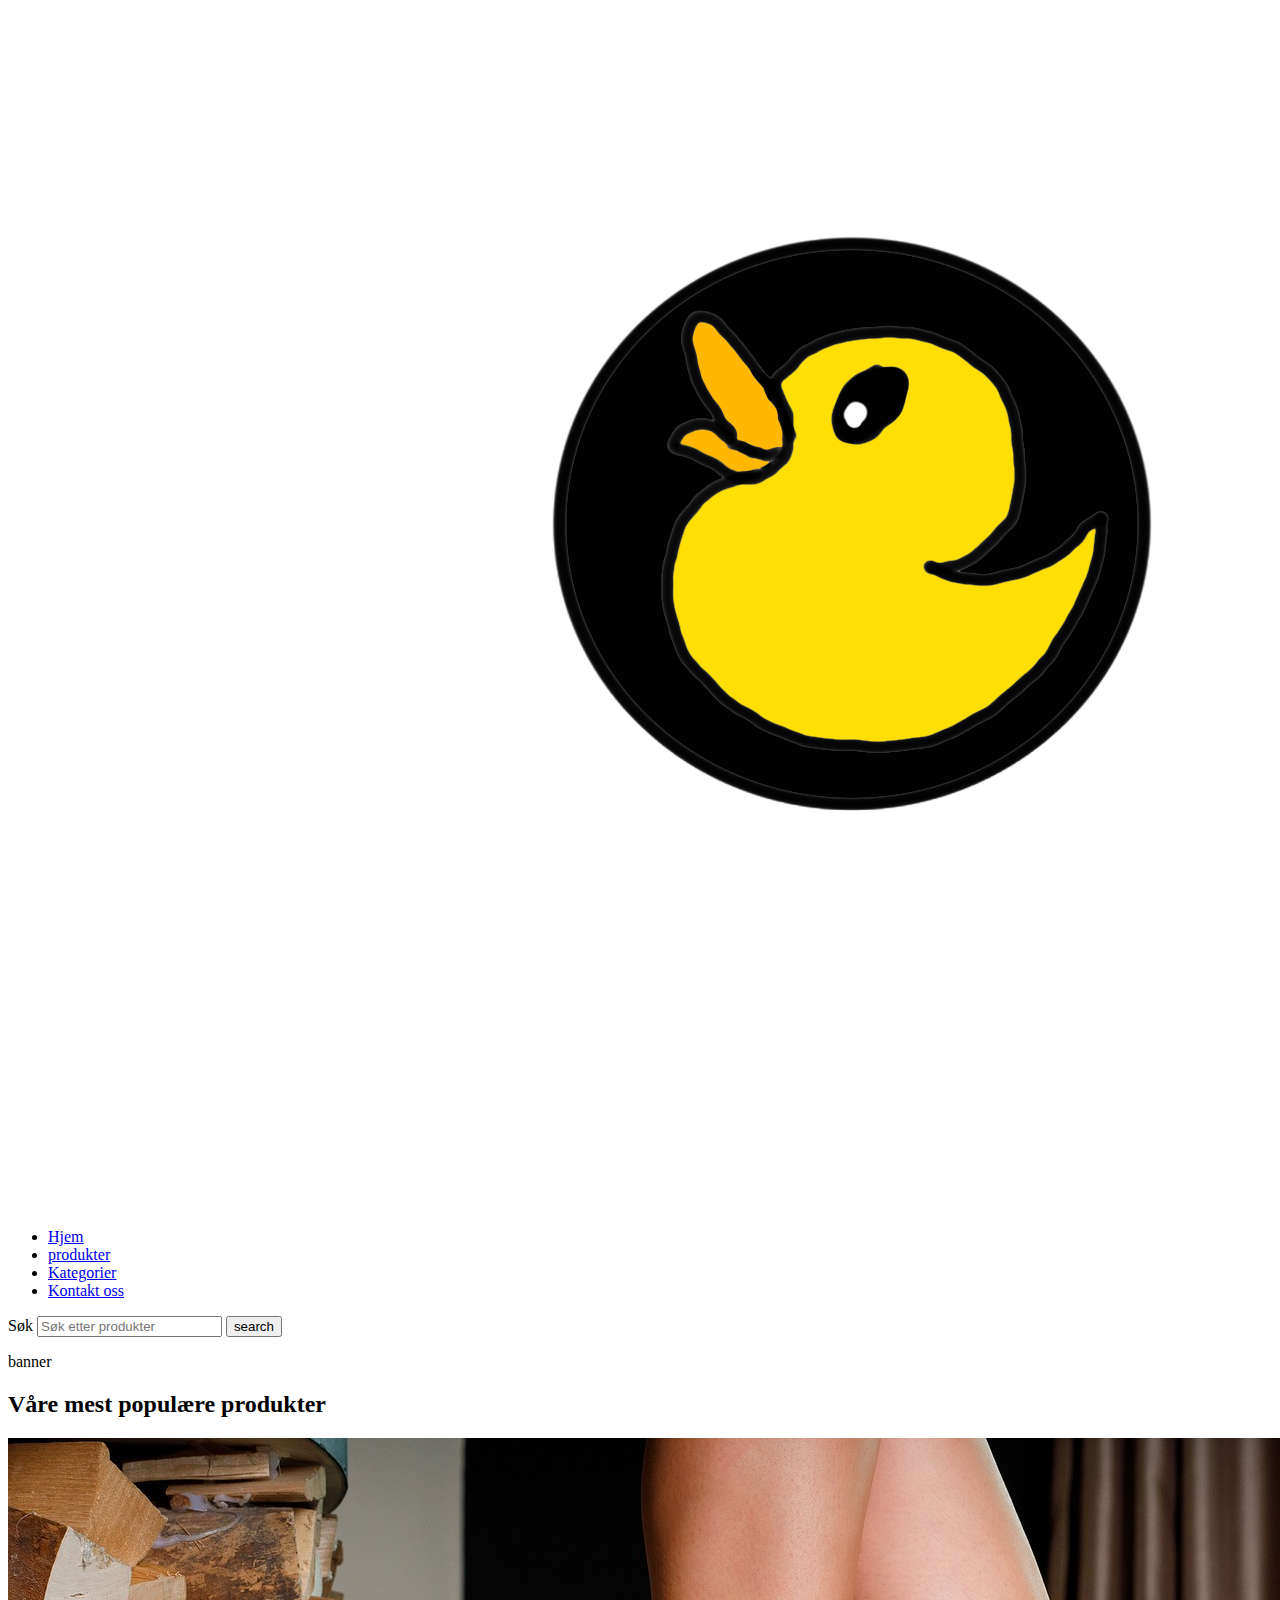
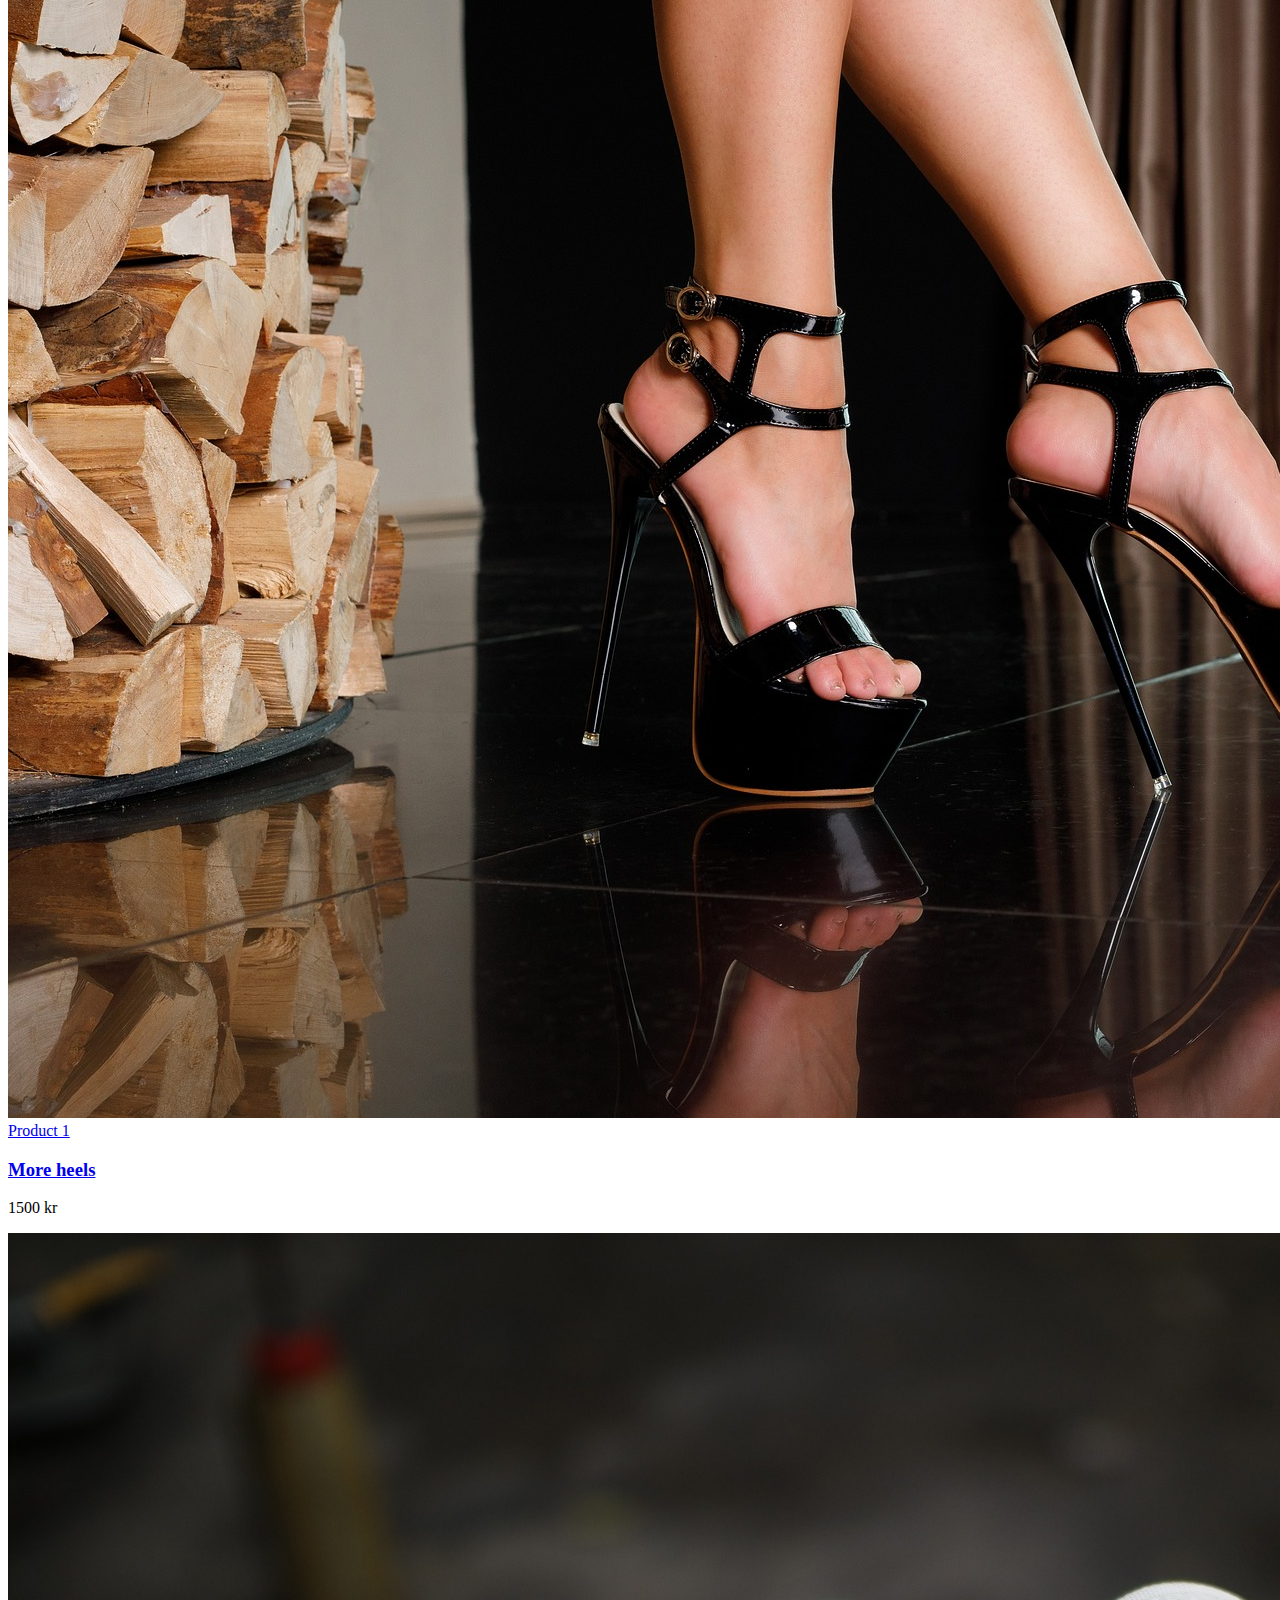
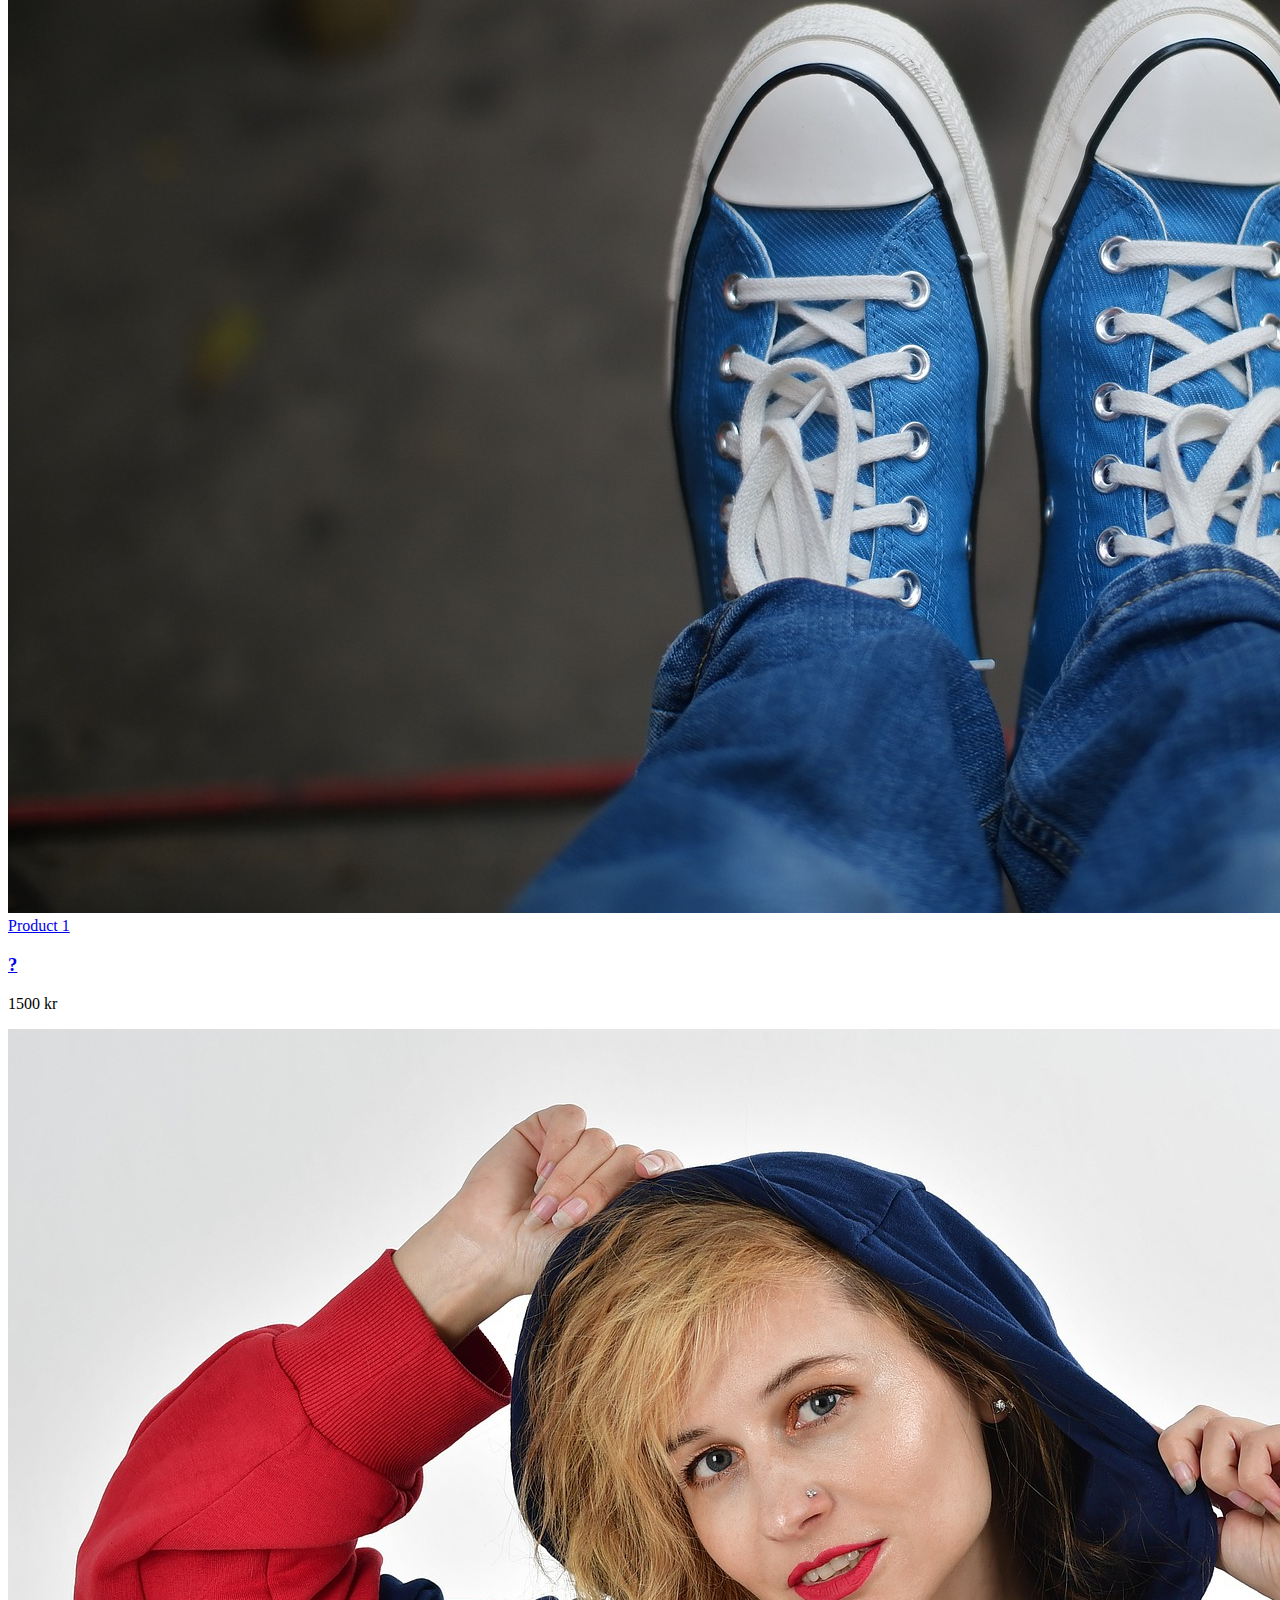
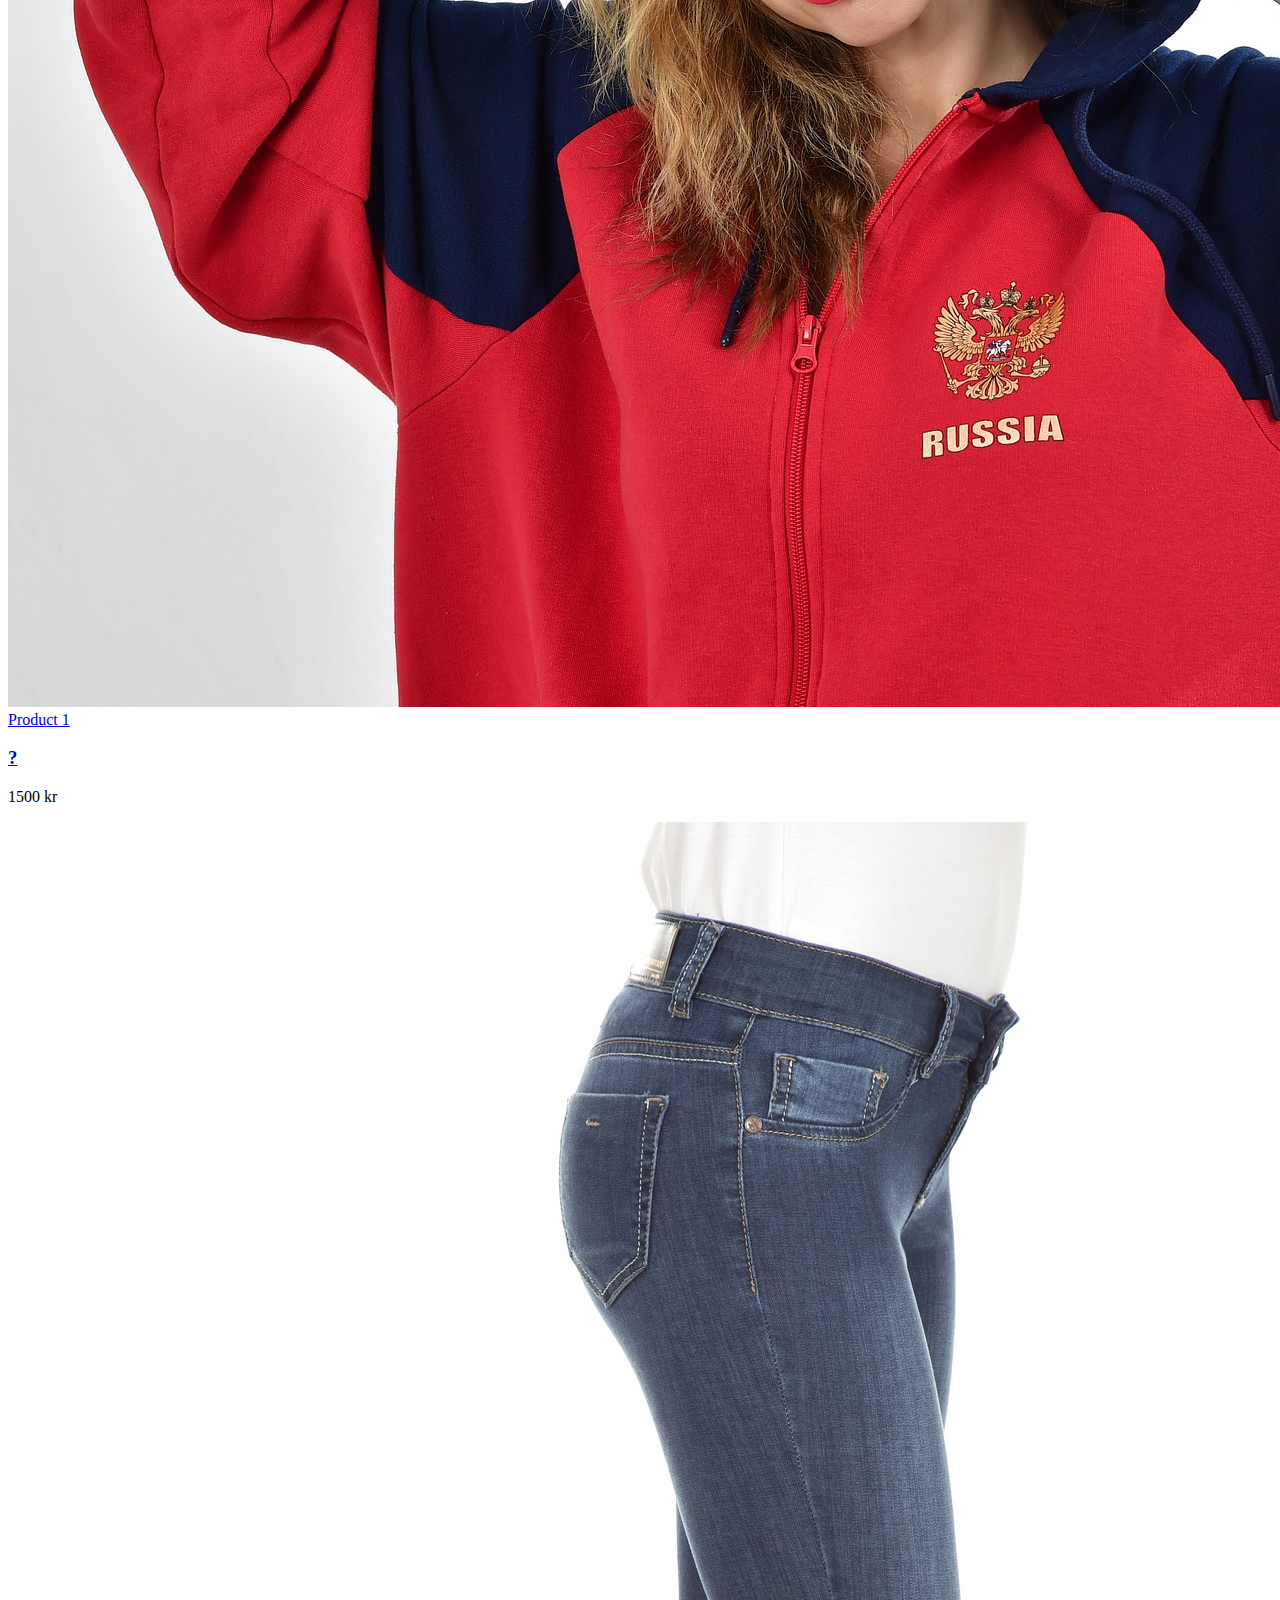
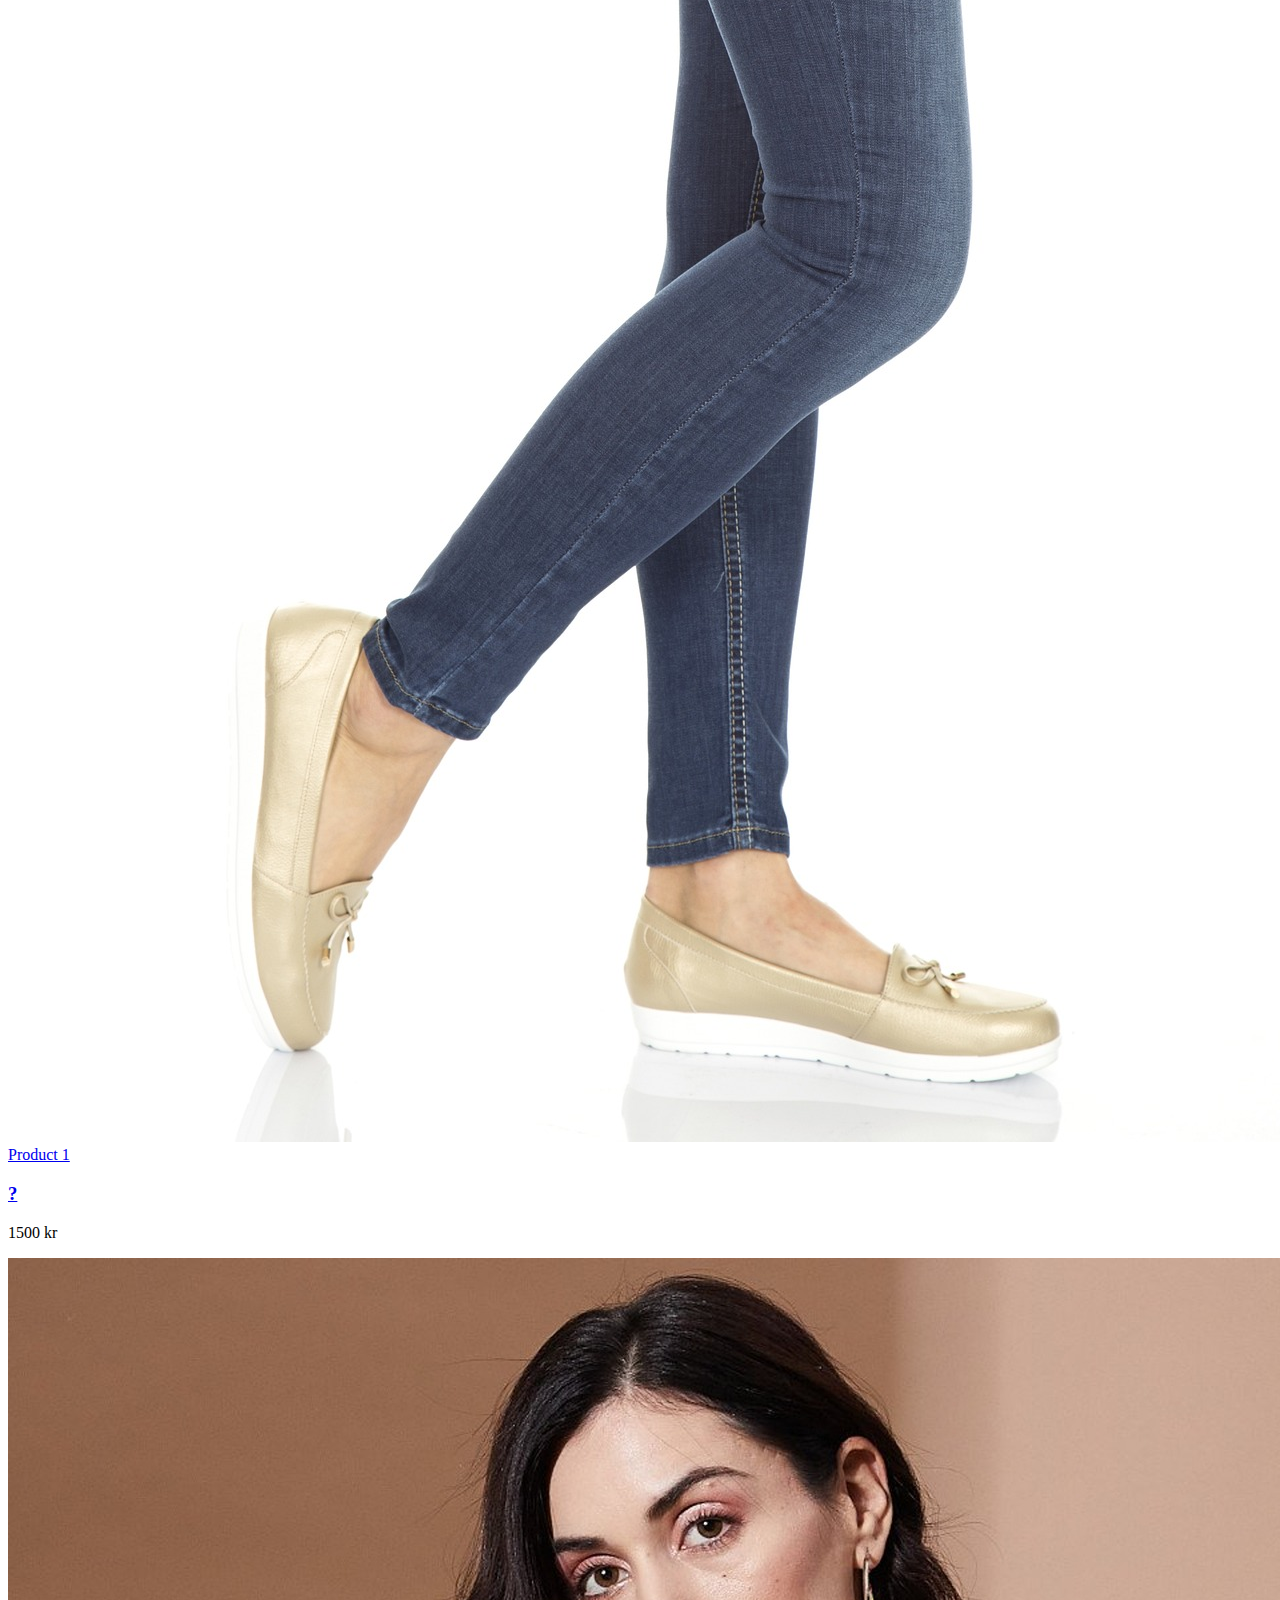
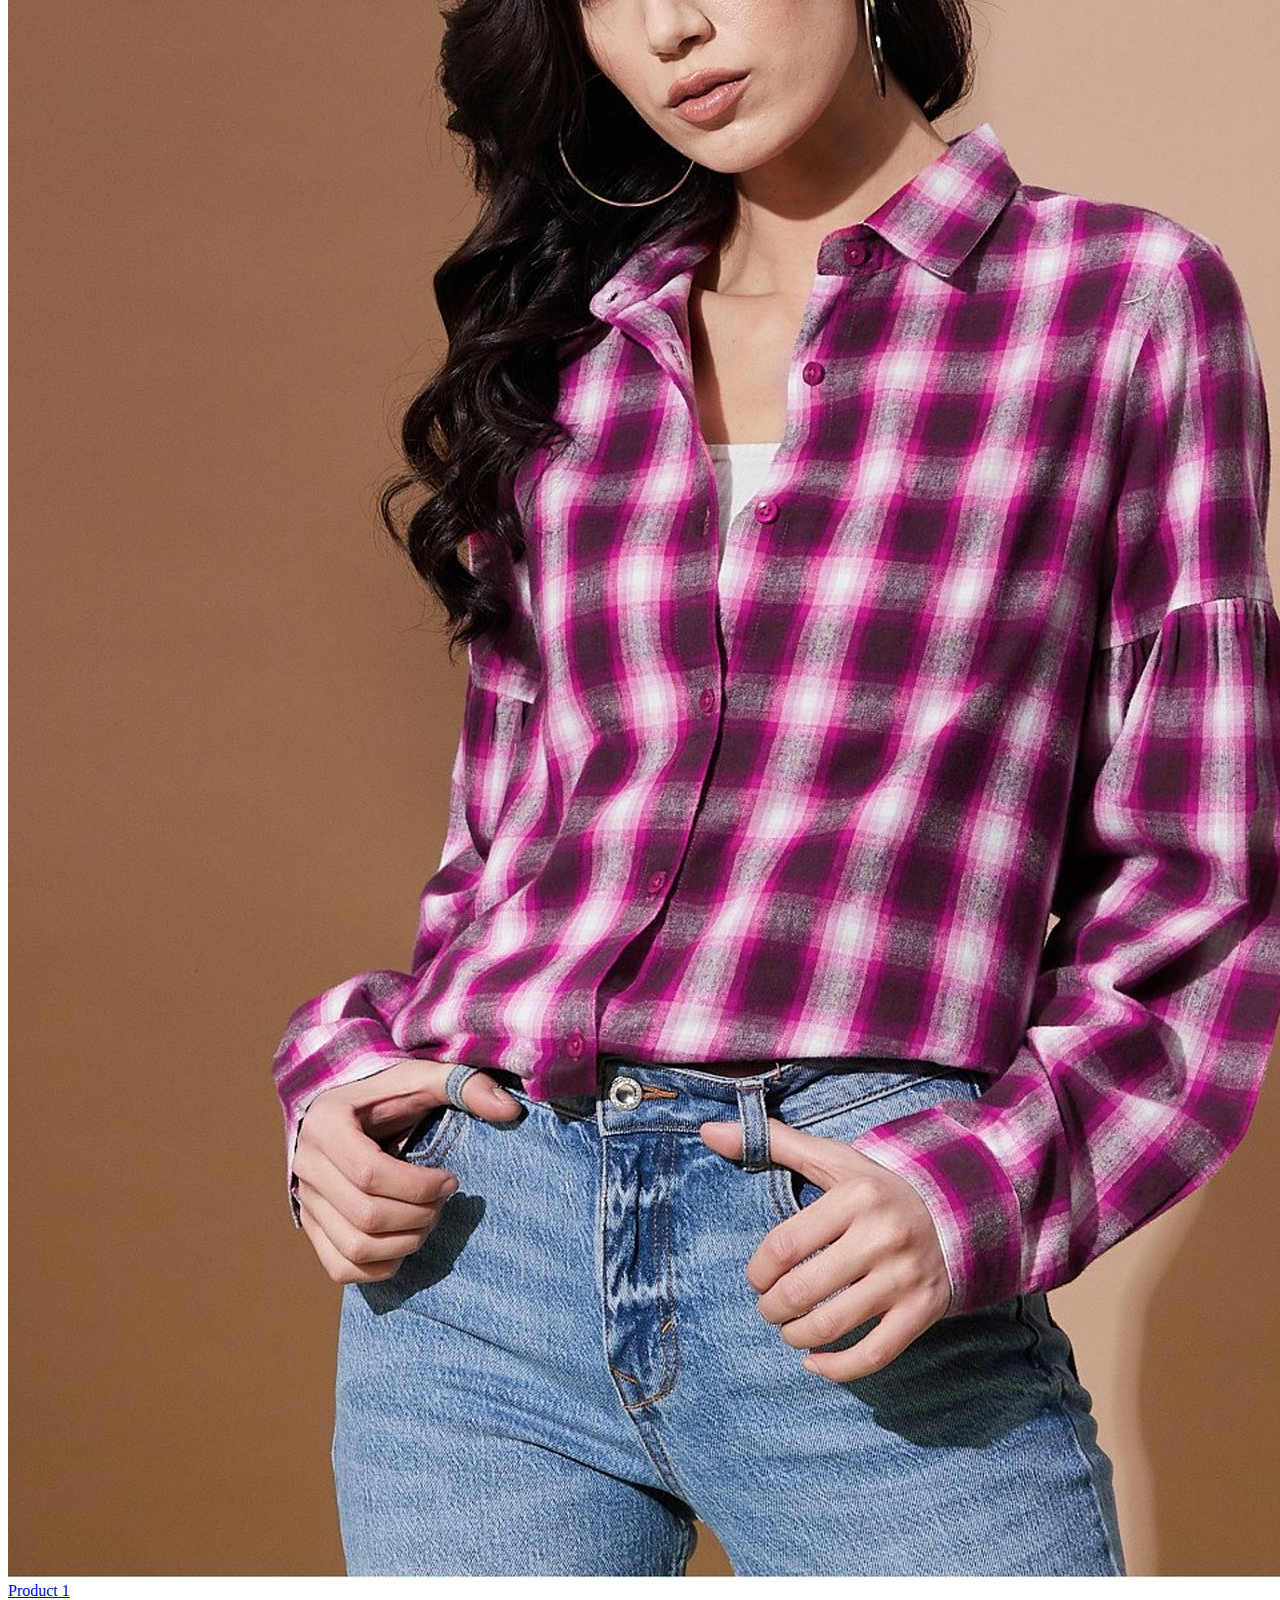
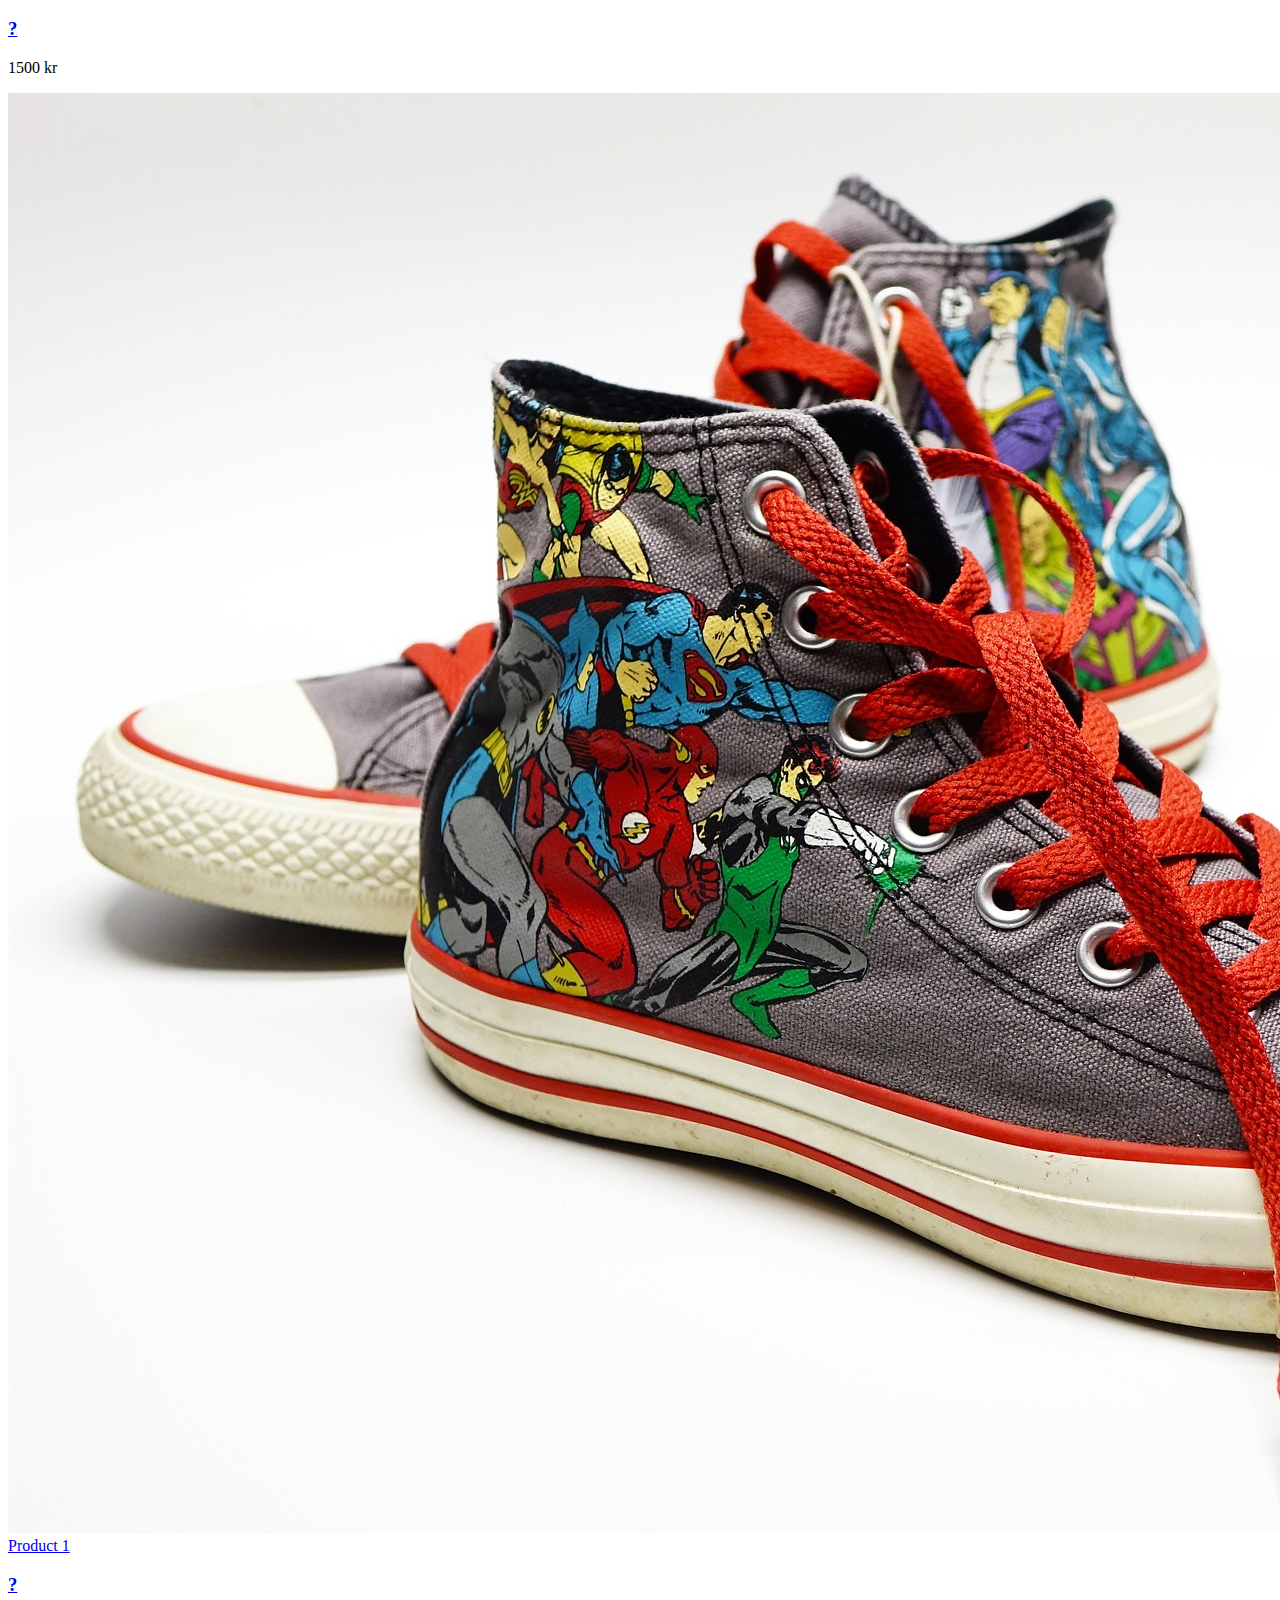
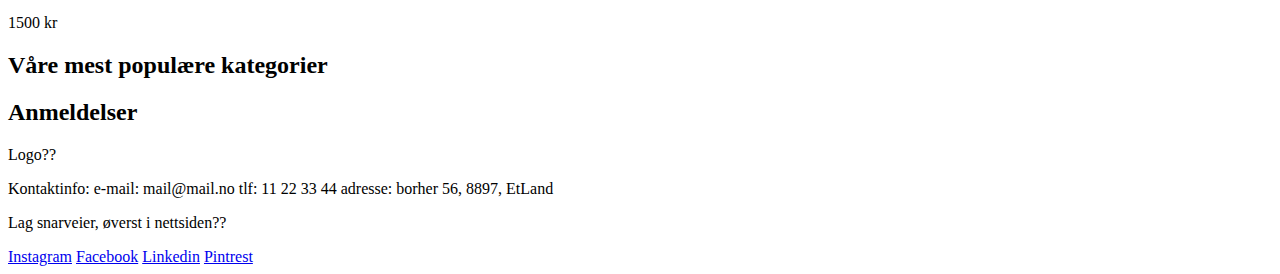
==== Eksamen/html/index.html @ 3897dab9 "woosp" ====
<!DOCTYPE html>
<html lang="nb">
<head>
    <meta charset="UTF-8">
    <meta name="viewport" content="width=device-width, initial-scale=1.0">
    <link href="font/fontawesome-free-6.6.0-web/css/fontawesome.css" rel="stylesheet" />
    <link href="font/fontawesome-free-6.6.0-web/css/brands.css" rel="stylesheet" />
    <link href="font/fontawesome-free-6.6.0-web/css/solid.css" rel="stylesheet" />
    <link rel="stylesheet" href="../css/main.css">
    <title>Hjemmeside</title>
</head>
<body>
    <header>
        <img src="../img/logo.png" alt="Logo for nettsted">
        <nav>
            <ul>
                <li>
                    <a href="index.html">Hjem</a>
                </li>
                <li>
                    <a href="#">produkter</a>
                </li>
                <li>
                    <a href="#">Kategorier</a>
                </li>
                <li>
                    <a href="#">Kontakt oss</a>
                </li>
            </ul>
 

            <form> 
                <label for="search">Søk</label>
                <input type="search" placeholder="Søk etter produkter">
                <input type="submit" value="search">
            </form>

        </nav>
    </header>
    <main>
        <section>
            <p>banner</p>


        </section>


        <section>
            <h2>Våre mest populære produkter</h2>
            <article id="Products1">
                    <img src="../img/Highheels.jpg" alt="Høyhelte sko">
                </picture>
                <a href="#">Product 1</a>
                <a href="#"><h3>More heels</h3></a>
                <p>1500 kr</p>
            </article id="Products1">

            <article id="Products1">
                <img src="../img/BlueShoes.jpg" alt="Høyhelte sko">
                </picture>
                <a href="#">Product 1</a>
                <a href="#"><h3>?</h3></a>
                <p>1500 kr</p>
            </article id="Products1">

            <article id="Products1">
                <img src="../img/Hoodie.jpg" alt="Høyhelte sko">
                </picture>
                <a href="#">Product 1</a>
                <a href="#"><h3>?</h3></a>
                <p>1500 kr</p>
            </article id="Products1">

            <article id="Products1">
                <img src="../img/Jeans.jpg" alt="Høyhelte sko">
                </picture>
                <a href="#">Product 1</a>
                <a href="#"><h3>?</h3></a>
                <p>1500 kr</p>
            </article id="Products1">

            <article id="Products1">
                <img src="../img/Shirt.jpg" alt="Høyhelte sko">
                </picture>
                <a href="#">Product 1</a>
                <a href="#"><h3>?</h3></a>
                <p>1500 kr</p>
            </article id="Products1">

            <article id="Products1">
                <img src="../img/SuperShoes.jpg" alt="Høyhelte sko">
                </picture>
                <a href="#">Product 1</a>
                <a href="#"><h3>?</h3></a>
                <p>1500 kr</p>
            </article id="Products1">
        
          
        </section>

        <section>
            <h2>Våre mest populære kategorier</h2>
        </section>

        <section>
            <h2>Anmeldelser</h2>



        </section>


    </main>
</body>
<footer>

    <section>
        <p>Logo??</p>
    </section>

    <section>
        <p>
            Kontaktinfo:
            e-mail: mail@mail.no
            tlf: 11 22 33 44
            adresse: borher 56, 8897, EtLand
        </p>
    </section>

    <section>
        <p>Lag snarveier, øverst i nettsiden??</p>
    </section>

    <section>
        <a href="https://www.instagram.com">Instagram</a>
        <a href="https://www.facebook.com">Facebook</a>
        <a href="https://www.linkedin.com/feed/">Linkedin</a>
        <a href="https://no.pinterest.com">Pintrest</a>
    </section>
</footer>
</html>
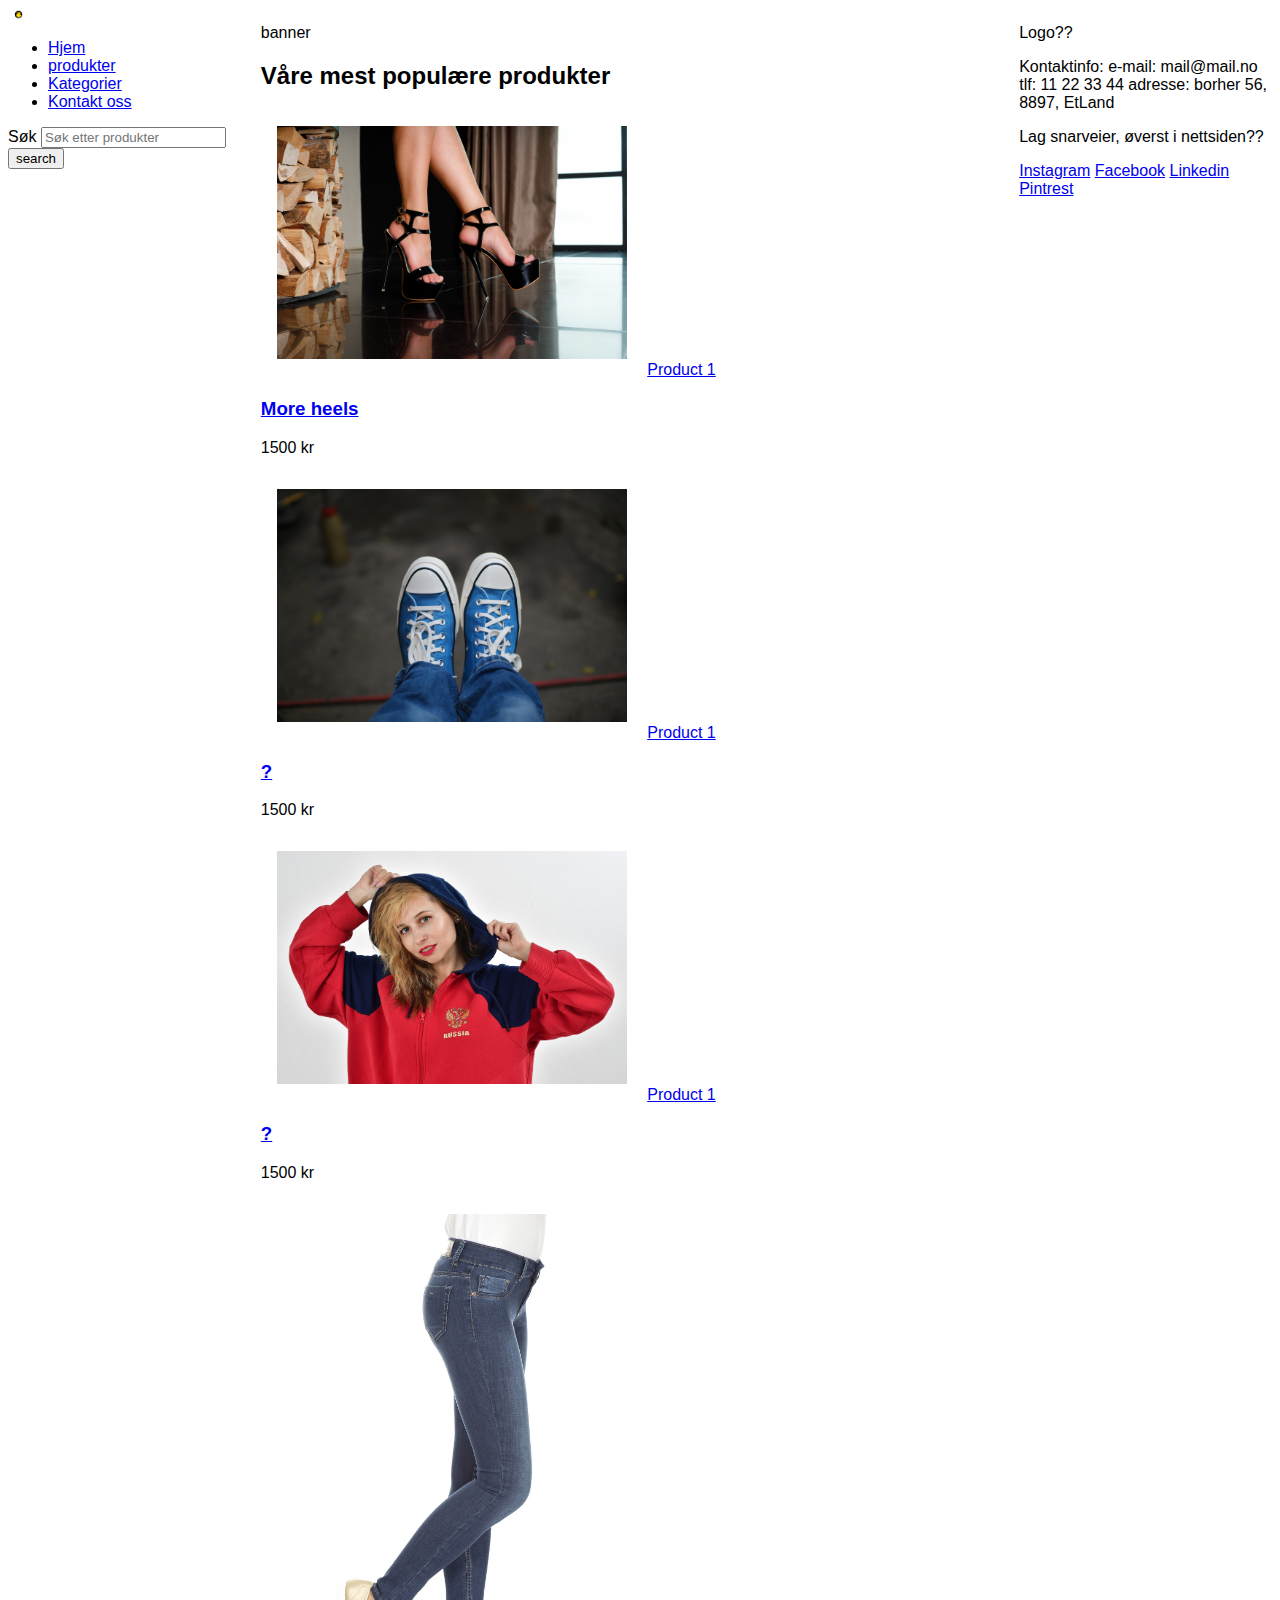
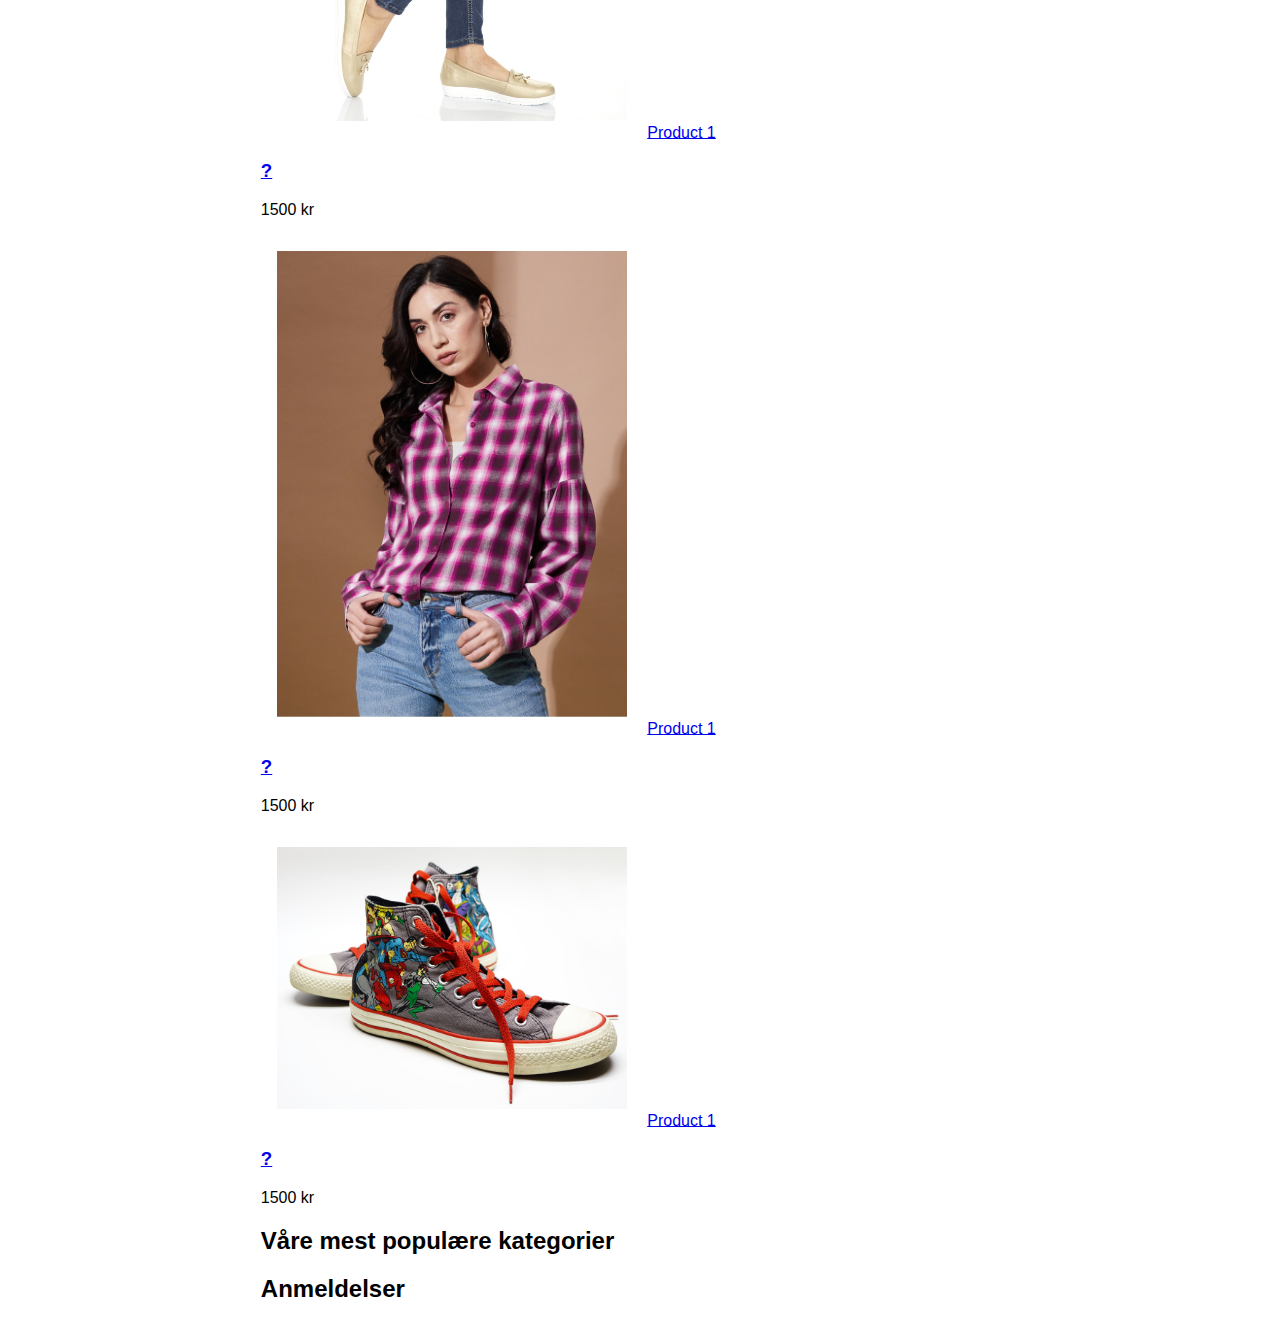
==== commit e39f5784: "yep" ====
--- a/Eksamen/html/index.html
+++ b/Eksamen/html/index.html
@@ -10,8 +10,9 @@
     <title>Hjemmeside</title>
 </head>
 <body>
+    <div id="grid">
     <header>
-        <img src="../img/logo.png" alt="Logo for nettsted">
+        <img src="../img/logo.png" alt="Logo for nettsted" id="logo">
         <nav>
             <ul>
                 <li>
@@ -138,4 +139,5 @@
         <a href="https://no.pinterest.com">Pintrest</a>
     </section>
 </footer>
+</div>
 </html>--- a/Eksamen/css/main.css
+++ b/Eksamen/css/main.css
@@ -0,0 +1,38 @@
+html{
+    font-family: Arial, Helvetica, sans-serif;
+   
+}
+
+body{
+    background-color: #fff;
+}
+
+
+#Products1{
+
+
+    img{
+        max-width: 350px;
+        min-width: 200px; 
+        width: 100%;
+        box-shadow: 13px 9px 20px 0px #ffffff; 
+        border-radius: 4px;
+        padding: 1rem;
+        } 
+
+}
+
+#logo {
+    display: flex; 
+    flex-wrap: wrap; 
+    justify-content: space-between;
+    max-width: 10%
+
+    
+}
+
+#grid{
+    display: grid;
+    grid-template-columns: 1fr 3fr 1fr;
+    grid-template-rows: repeat(3, auto);
+}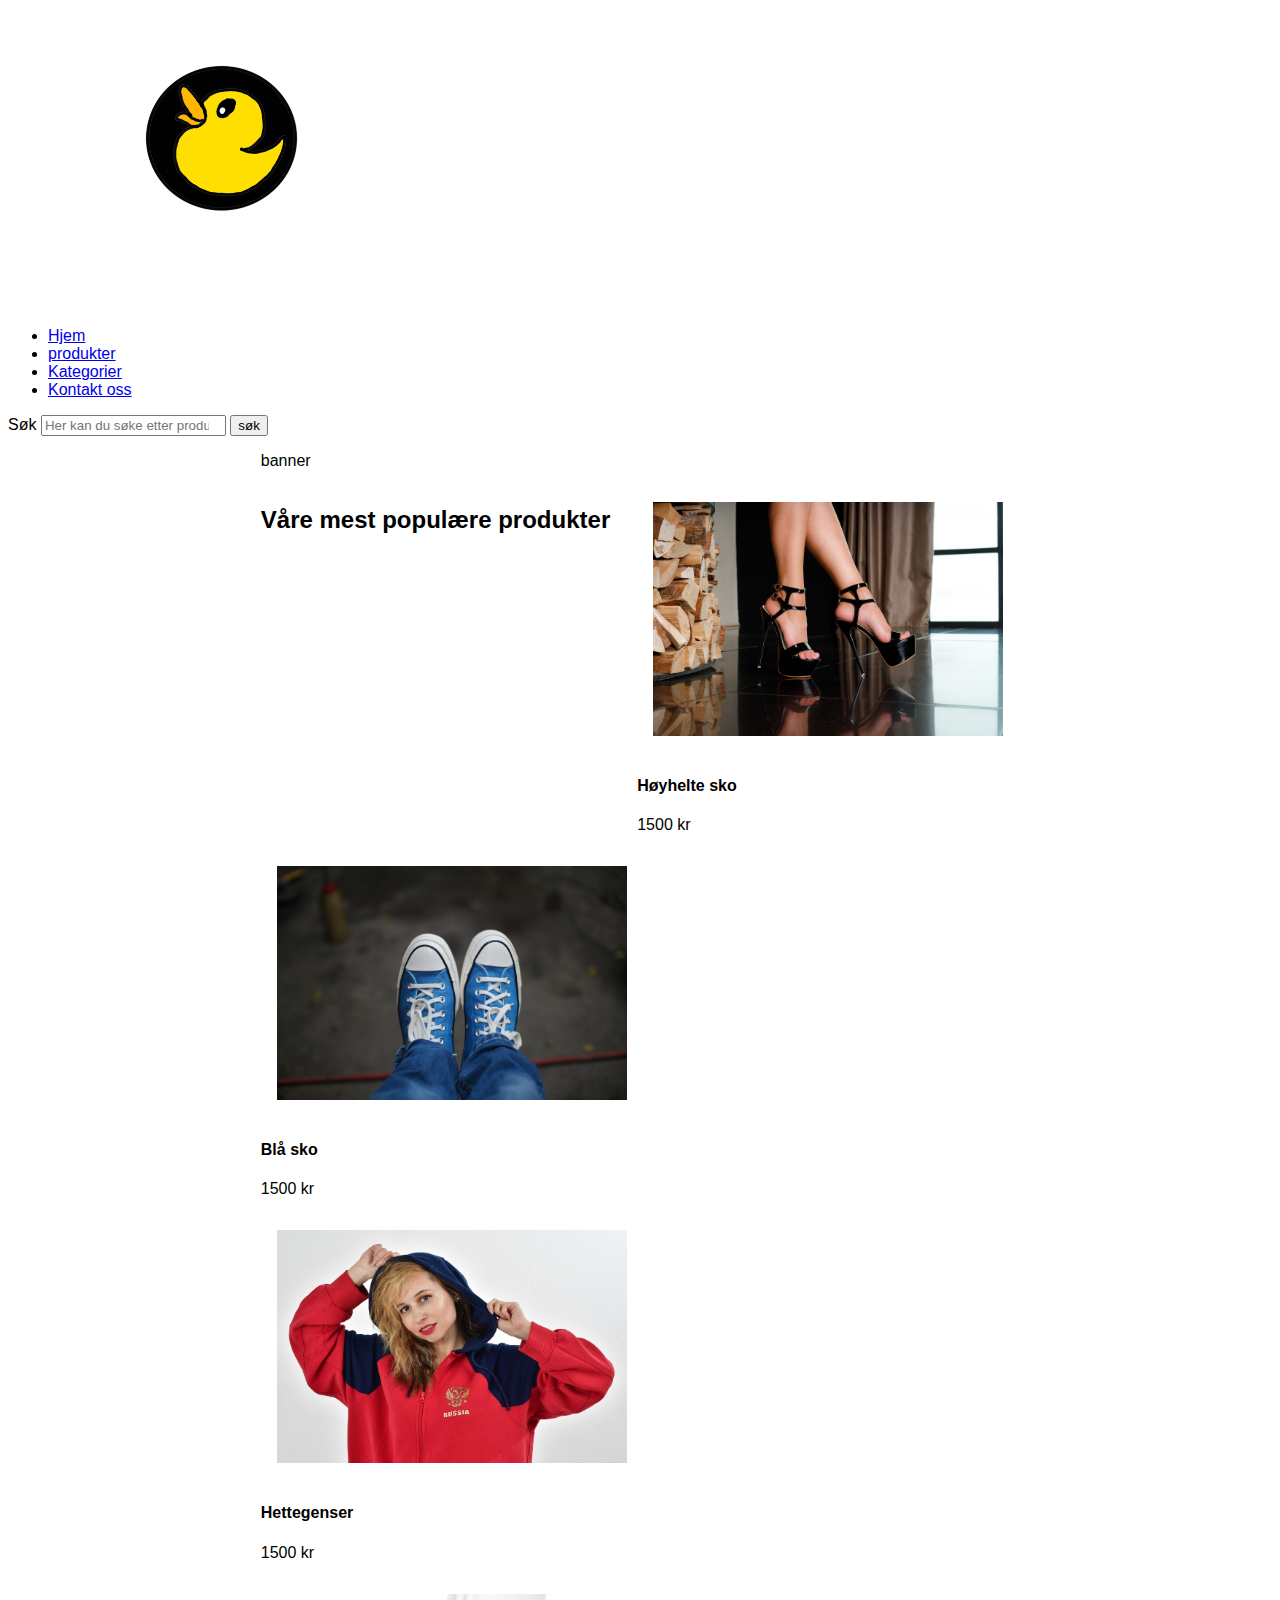
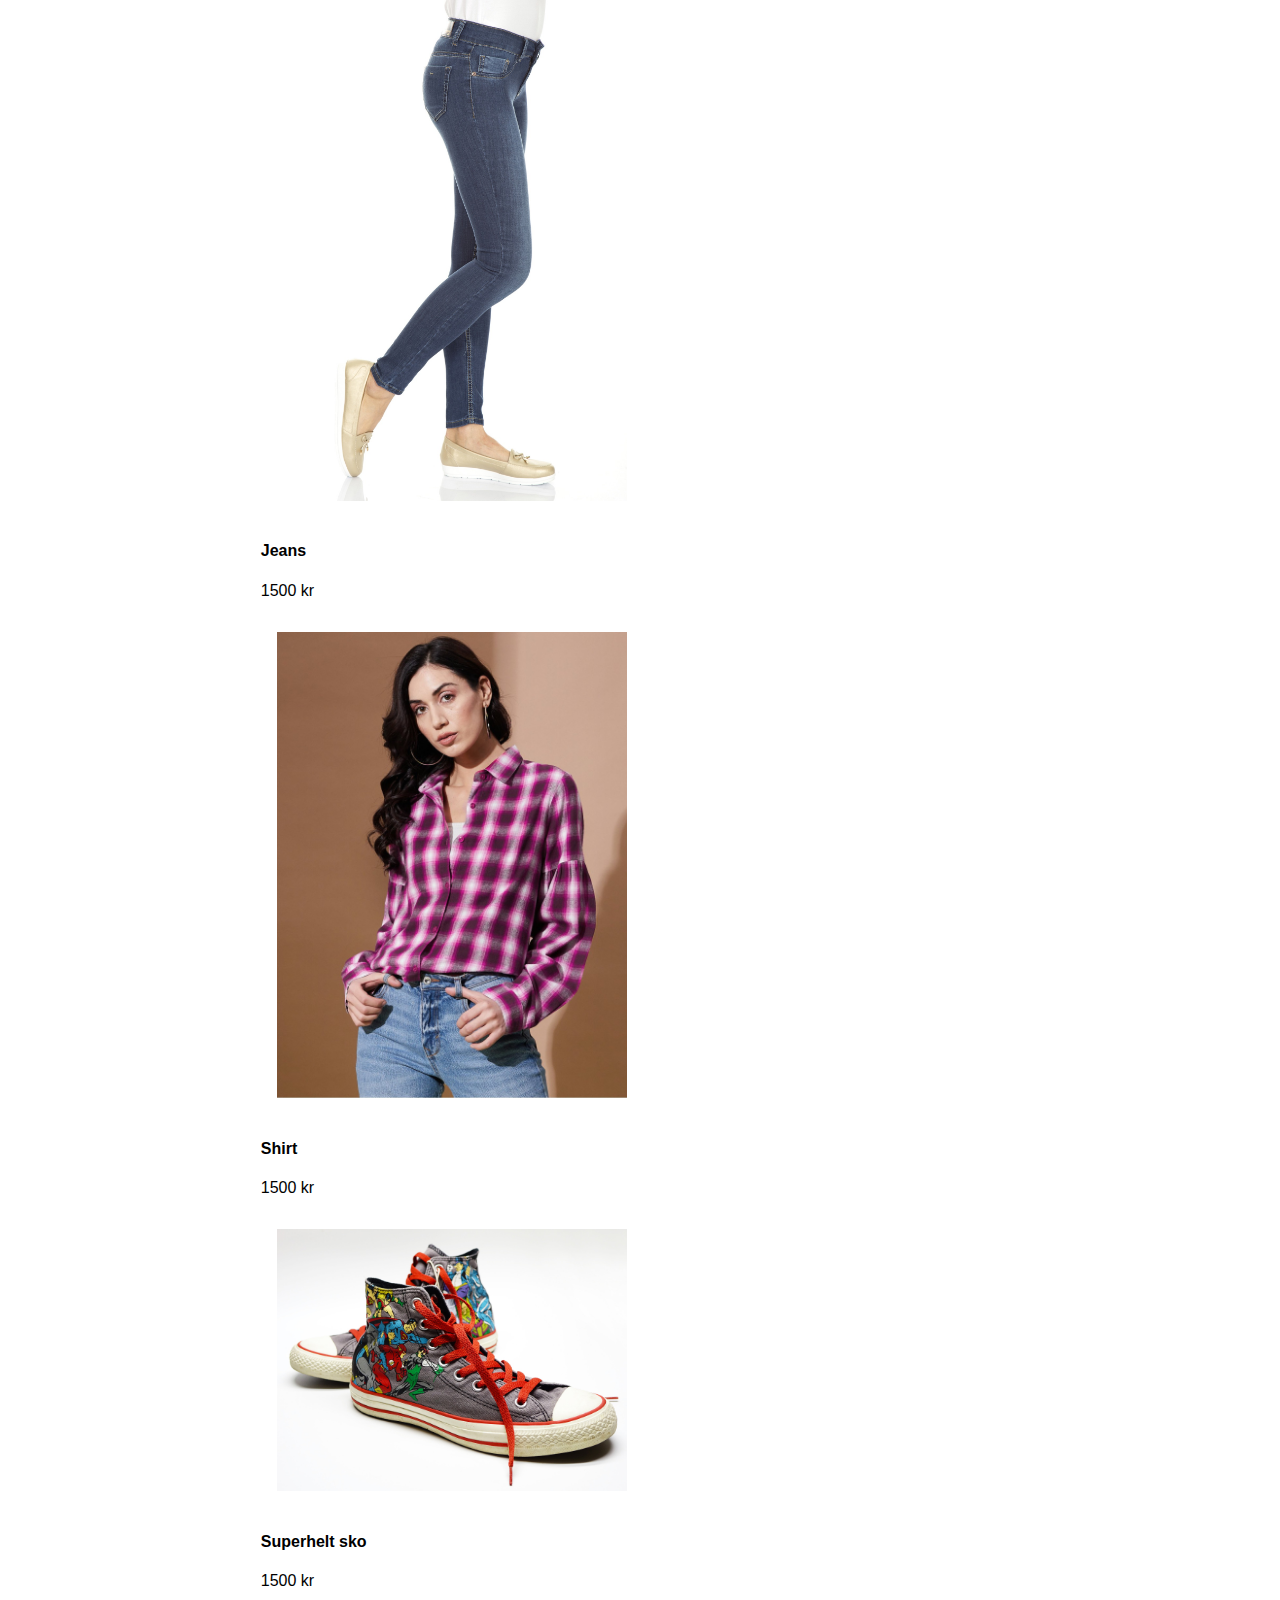
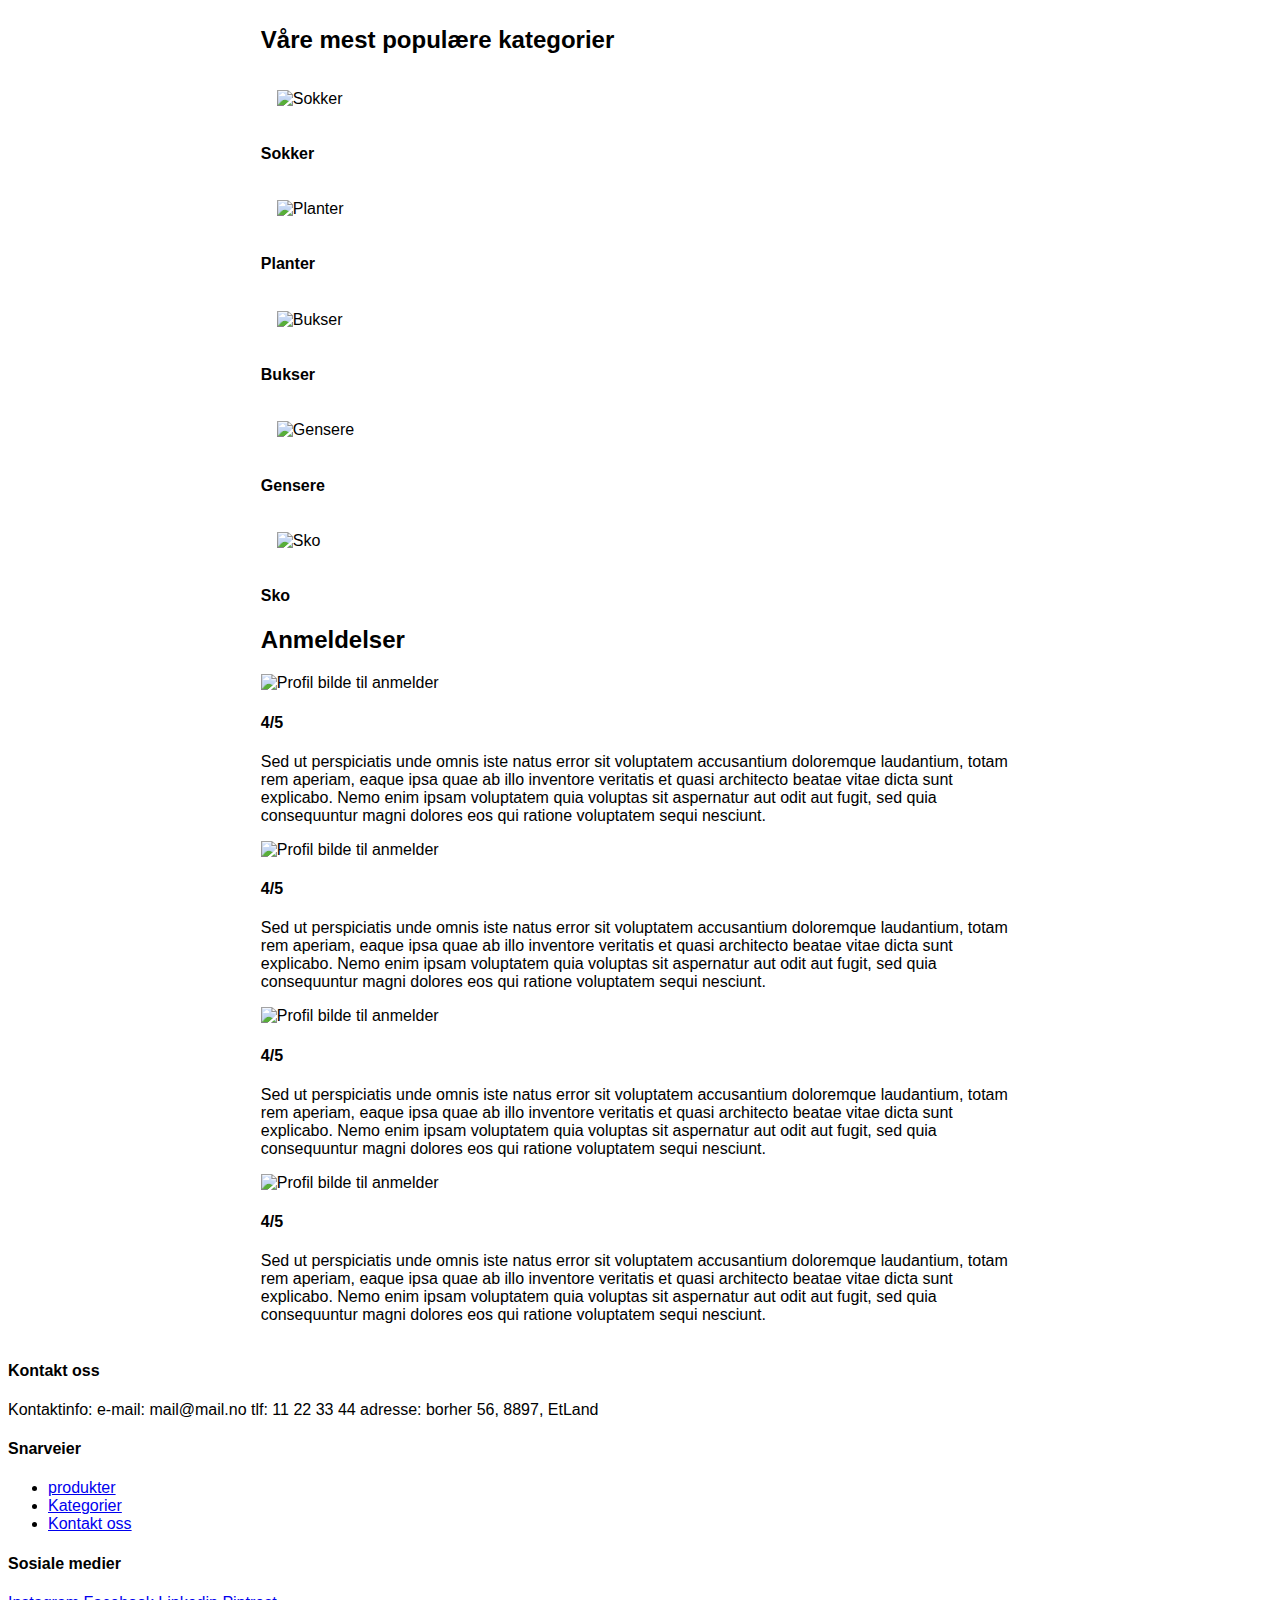
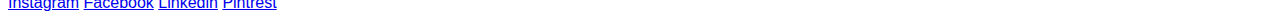
==== commit e2df9a5f: "working" ====
--- a/Eksamen/html/index.html
+++ b/Eksamen/html/index.html
@@ -3,37 +3,44 @@
 <head>
     <meta charset="UTF-8">
     <meta name="viewport" content="width=device-width, initial-scale=1.0">
-    <link href="font/fontawesome-free-6.6.0-web/css/fontawesome.css" rel="stylesheet" />
-    <link href="font/fontawesome-free-6.6.0-web/css/brands.css" rel="stylesheet" />
-    <link href="font/fontawesome-free-6.6.0-web/css/solid.css" rel="stylesheet" />
+    <link href="font/fontawesome-free-6.6.0-web/css/fontawesome.css" rel="stylesheet">
+    <link href="font/fontawesome-free-6.6.0-web/css/brands.css" rel="stylesheet">
+    <link href="font/fontawesome-free-6.6.0-web/css/solid.css" rel="stylesheet">
     <link rel="stylesheet" href="../css/main.css">
     <title>Hjemmeside</title>
 </head>
+
 <body>
     <div id="grid">
     <header>
         <img src="../img/logo.png" alt="Logo for nettsted" id="logo">
+
+        <a href="checkout.html">
+            <i class="fa-solid fa-cart-shopping"></i>
+        </a>
         <nav>
             <ul>
                 <li>
                     <a href="index.html">Hjem</a>
                 </li>
                 <li>
-                    <a href="#">produkter</a>
-                </li>
-                <li>
-                    <a href="#">Kategorier</a>
-                </li>
-                <li>
-                    <a href="#">Kontakt oss</a>
+                    <a href="#products">produkter</a>
+                </li>
+                
+                <li>
+                    <a href="#kategorier">Kategorier</a>
+                </li>
+                
+                <li>
+                    <a href="#kontakt">Kontakt oss</a>
                 </li>
             </ul>
  
 
             <form> 
                 <label for="search">Søk</label>
-                <input type="search" placeholder="Søk etter produkter">
-                <input type="submit" value="search">
+                <input type="search" placeholder="Her kan du søke etter produkter..." id="search">
+                <input type="submit" value="søk">
             </form>
 
         </nav>
@@ -46,98 +53,153 @@
         </section>
 
 
-        <section>
+        <section id="products">
             <h2>Våre mest populære produkter</h2>
-            <article id="Products1">
+            <article>
                     <img src="../img/Highheels.jpg" alt="Høyhelte sko">
-                </picture>
-                <a href="#">Product 1</a>
-                <a href="#"><h3>More heels</h3></a>
-                <p>1500 kr</p>
-            </article id="Products1">
-
-            <article id="Products1">
-                <img src="../img/BlueShoes.jpg" alt="Høyhelte sko">
-                </picture>
-                <a href="#">Product 1</a>
-                <a href="#"><h3>?</h3></a>
-                <p>1500 kr</p>
-            </article id="Products1">
-
-            <article id="Products1">
-                <img src="../img/Hoodie.jpg" alt="Høyhelte sko">
-                </picture>
-                <a href="#">Product 1</a>
-                <a href="#"><h3>?</h3></a>
-                <p>1500 kr</p>
-            </article id="Products1">
-
-            <article id="Products1">
-                <img src="../img/Jeans.jpg" alt="Høyhelte sko">
-                </picture>
-                <a href="#">Product 1</a>
-                <a href="#"><h3>?</h3></a>
-                <p>1500 kr</p>
-            </article id="Products1">
-
-            <article id="Products1">
-                <img src="../img/Shirt.jpg" alt="Høyhelte sko">
-                </picture>
-                <a href="#">Product 1</a>
-                <a href="#"><h3>?</h3></a>
-                <p>1500 kr</p>
-            </article id="Products1">
-
-            <article id="Products1">
-                <img src="../img/SuperShoes.jpg" alt="Høyhelte sko">
-                </picture>
-                <a href="#">Product 1</a>
-                <a href="#"><h3>?</h3></a>
-                <p>1500 kr</p>
-            </article id="Products1">
+                <h4>Høyhelte sko</h4>
+                <p>1500 kr</p>
+            </article>
+
+            <article>
+                <img src="../img/BlueShoes.jpg" alt="Blå sko">
+                <h4>Blå sko</h4>
+                <p>1500 kr</p>
+            </article>
+
+            <article>
+                <img src="../img/Hoodie.jpg" alt="Hettegenser">
+                <h4>Hettegenser</h4>
+                <p>1500 kr</p>
+            </article>
+
+            <article>
+                <img src="../img/Jeans.jpg" alt="Jeans">
+                <h4>Jeans</h4>
+                <p>1500 kr</p>
+            </article>
+
+            <article>
+                <img src="../img/Shirt.jpg" alt="Shirt">
+                <h4>Shirt</h4>
+                <p>1500 kr</p>
+            </article>
+
+            <article>
+                <img src="../img/SuperShoes.jpg" alt="Sko med superhelt-tema">
+                <h4>Superhelt sko</h4>
+                <p>1500 kr</p>
+            </article>
         
           
         </section>
 
-        <section>
+        <section id="kategorier">
             <h2>Våre mest populære kategorier</h2>
+
+
+            <article>
+                <img src="https://picsum.photos/200/300" alt="Sokker">
+                <h4>Sokker</h4>
+            </article>
+
+            <article>
+                <img src="https://picsum.photos/200/300" alt="Planter">
+                <h4>Planter</h4>
+            </article>
+
+            <article>
+                <img src="https://picsum.photos/200/300" alt="Bukser">
+                <h4>Bukser</h4>
+            </article>
+
+            <article>
+                <img src="https://picsum.photos/200/300" alt="Gensere">
+                <h4>Gensere</h4>
+            </article>
+
+            <article>
+                <img src="https://picsum.photos/200/300" alt="Sko">
+                <h4>Sko</h4>
+            </article>
+
         </section>
 
         <section>
             <h2>Anmeldelser</h2>
 
+            <article>
+                <img src="https://picsum.photos/200/300" alt="Profil bilde til anmelder">
+                <h4>4/5</h4>
+                <p>Sed ut perspiciatis unde omnis iste natus error sit voluptatem accusantium doloremque laudantium, totam rem aperiam, eaque ipsa quae ab illo inventore veritatis et quasi architecto beatae vitae dicta sunt explicabo. Nemo enim ipsam voluptatem quia voluptas sit aspernatur aut odit aut fugit, sed quia consequuntur magni dolores eos qui ratione voluptatem sequi nesciunt.</p>
+            </article>
+
+            <article>
+                <img src="https://picsum.photos/200/300" alt="Profil bilde til anmelder">
+                <h4>4/5</h4>
+                <p>Sed ut perspiciatis unde omnis iste natus error sit voluptatem accusantium doloremque laudantium, totam rem aperiam, eaque ipsa quae ab illo inventore veritatis et quasi architecto beatae vitae dicta sunt explicabo. Nemo enim ipsam voluptatem quia voluptas sit aspernatur aut odit aut fugit, sed quia consequuntur magni dolores eos qui ratione voluptatem sequi nesciunt.</p>
+            </article>
+
+            <article>
+                <img src="https://picsum.photos/200/300" alt="Profil bilde til anmelder">
+                <h4>4/5</h4>
+                <p>Sed ut perspiciatis unde omnis iste natus error sit voluptatem accusantium doloremque laudantium, totam rem aperiam, eaque ipsa quae ab illo inventore veritatis et quasi architecto beatae vitae dicta sunt explicabo. Nemo enim ipsam voluptatem quia voluptas sit aspernatur aut odit aut fugit, sed quia consequuntur magni dolores eos qui ratione voluptatem sequi nesciunt.</p>
+            </article>
+
+            <article>
+                <img src="https://picsum.photos/200/300" alt="Profil bilde til anmelder">
+                <h4>4/5</h4>
+                <p>Sed ut perspiciatis unde omnis iste natus error sit voluptatem accusantium doloremque laudantium, totam rem aperiam, eaque ipsa quae ab illo inventore veritatis et quasi architecto beatae vitae dicta sunt explicabo. Nemo enim ipsam voluptatem quia voluptas sit aspernatur aut odit aut fugit, sed quia consequuntur magni dolores eos qui ratione voluptatem sequi nesciunt.</p>
+            </article>
 
 
         </section>
 
 
     </main>
+    <footer>
+
+        <section>
+            <a href="../img/logo.png"></a>
+        </section>
+    
+        <section id="kontakt">
+            <h4>Kontakt oss</h4>
+            <p>
+                Kontaktinfo:
+                e-mail: mail@mail.no
+                tlf: 11 22 33 44
+                adresse: borher 56, 8897, EtLand
+            </p>
+        </section>
+    
+        <section>
+            <h4>Snarveier</h4>
+                <nav>
+                    <ul>
+                        <li>
+                            <a href="#products">produkter</a>
+                        </li>
+                        
+                        <li>
+                            <a href="#kategorier">Kategorier</a>
+                        </li>
+                        
+                        <li>
+                            <a href="#kontakt">Kontakt oss</a>
+                        </li>
+                    </ul>
+                </nav>
+        </section>
+    
+        <section>
+            <h4>Sosiale medier</h4>
+            <a href="https://www.instagram.com">Instagram</a>
+            <a href="https://www.facebook.com">Facebook</a>
+            <a href="https://www.linkedin.com/feed/">Linkedin</a>
+            <a href="https://no.pinterest.com">Pintrest</a>
+        </section>
+    </footer>
+</div>
 </body>
-<footer>
-
-    <section>
-        <p>Logo??</p>
-    </section>
-
-    <section>
-        <p>
-            Kontaktinfo:
-            e-mail: mail@mail.no
-            tlf: 11 22 33 44
-            adresse: borher 56, 8897, EtLand
-        </p>
-    </section>
-
-    <section>
-        <p>Lag snarveier, øverst i nettsiden??</p>
-    </section>
-
-    <section>
-        <a href="https://www.instagram.com">Instagram</a>
-        <a href="https://www.facebook.com">Facebook</a>
-        <a href="https://www.linkedin.com/feed/">Linkedin</a>
-        <a href="https://no.pinterest.com">Pintrest</a>
-    </section>
-</footer>
-</div>
 </html>--- a/Eksamen/css/main.css
+++ b/Eksamen/css/main.css
@@ -7,18 +7,39 @@
     background-color: #fff;
 }
 
+header {
+    grid-column: 1 / 4;
+    grid-row: 1 / 2; 
+}
 
-#Products1{
+main {
+    grid-column: 2 / 3;
+    grid-row: 2 / 3; 
+}
+
+#products{
+
+    display: flex;
+    flex-wrap: wrap;
+    justify-content: space-between;
+    
+}
+
+#products{
+
+    article{
+
+        img{
+            max-width: 350px;
+            min-width: 200px; 
+            width: 100%;
+            box-shadow: 13px 9px 20px 0px #ffffff; 
+            border-radius: 4px;
+            padding: 1rem;
+            } 
+    }
 
 
-    img{
-        max-width: 350px;
-        min-width: 200px; 
-        width: 100%;
-        box-shadow: 13px 9px 20px 0px #ffffff; 
-        border-radius: 4px;
-        padding: 1rem;
-        } 
 
 }
 
@@ -26,7 +47,7 @@
     display: flex; 
     flex-wrap: wrap; 
     justify-content: space-between;
-    max-width: 10%
+    max-width: 40%
 
     
 }
@@ -35,4 +56,27 @@
     display: grid;
     grid-template-columns: 1fr 3fr 1fr;
     grid-template-rows: repeat(3, auto);
-}+}
+
+#kategorier{
+
+    article{
+        
+        img{
+            max-width: 350px;
+            min-width: 200px; 
+            width: 100%;
+            box-shadow: 13px 9px 20px 0px #ffffff; 
+            border-radius: 4px;
+            padding: 1rem;
+        } 
+    }
+
+
+}
+
+footer {
+    grid-column: 1 / 4;
+    grid-row: 3 / 4; 
+}
+
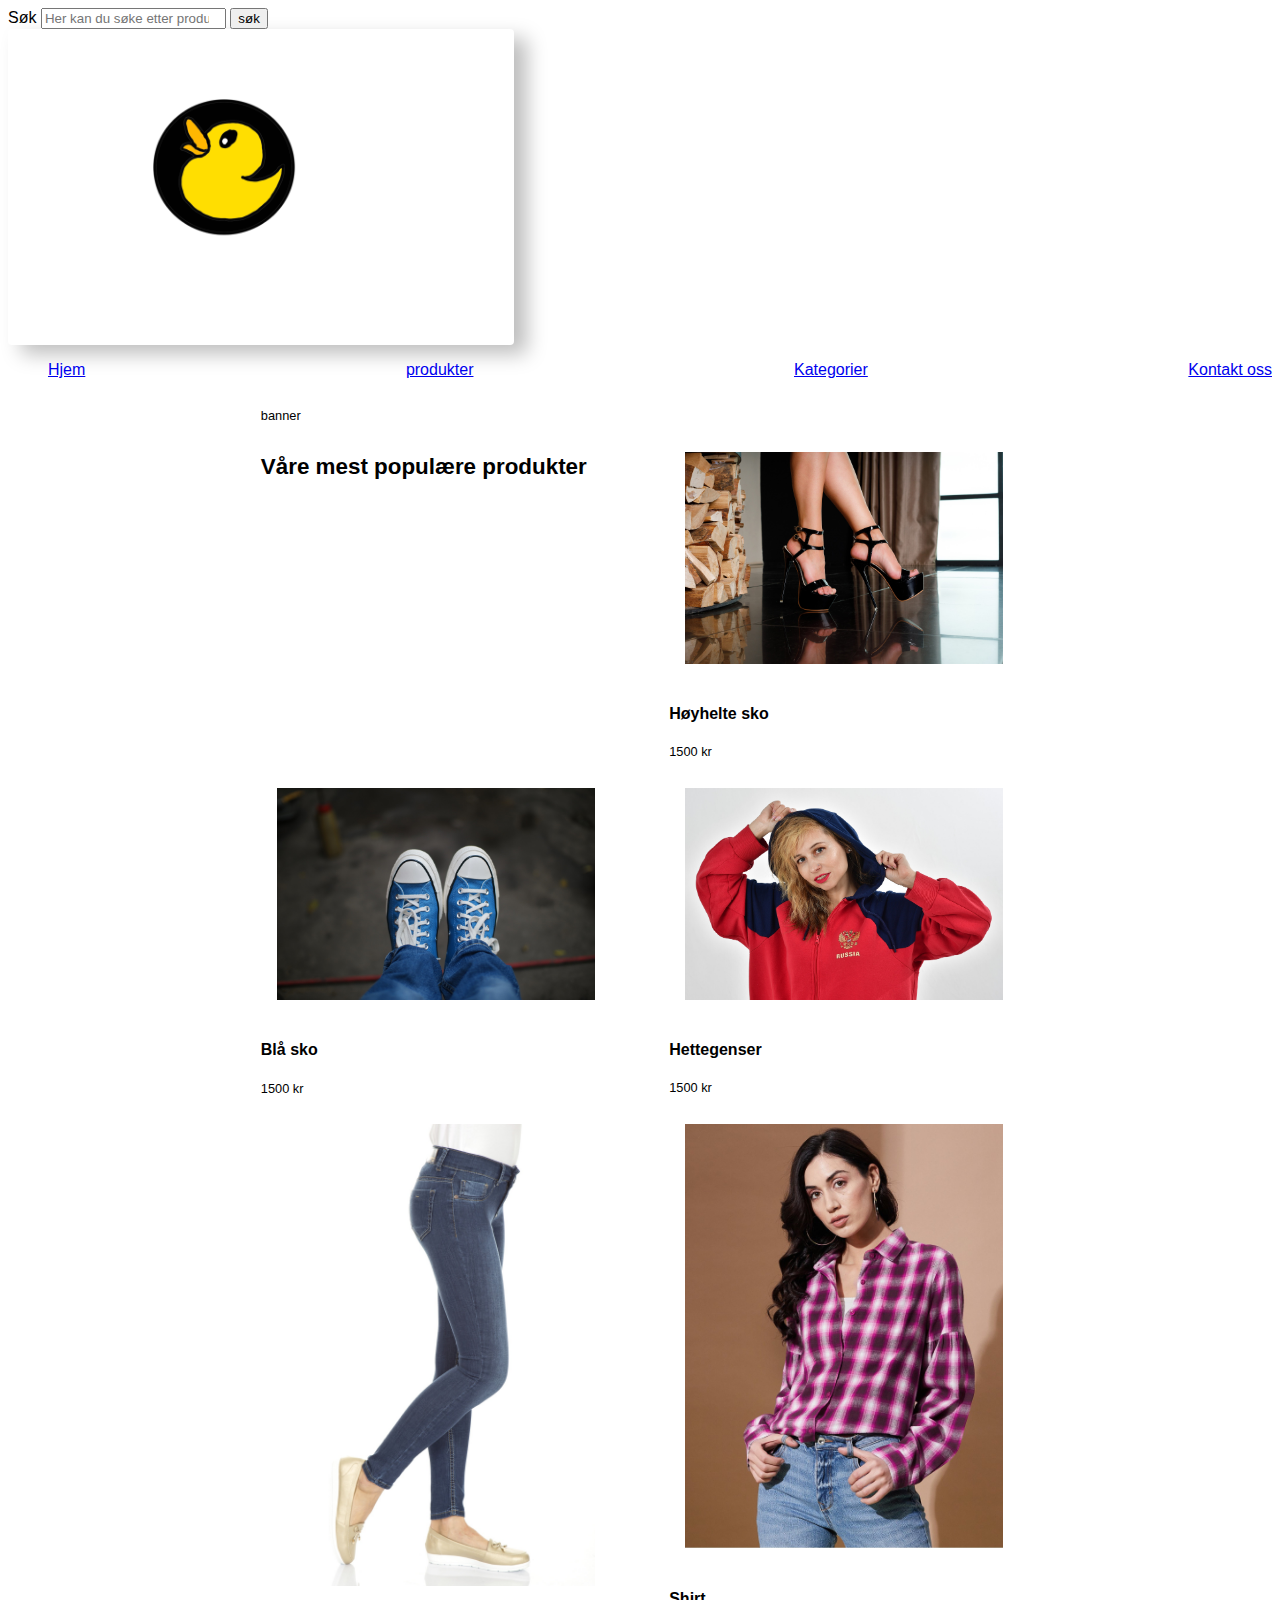
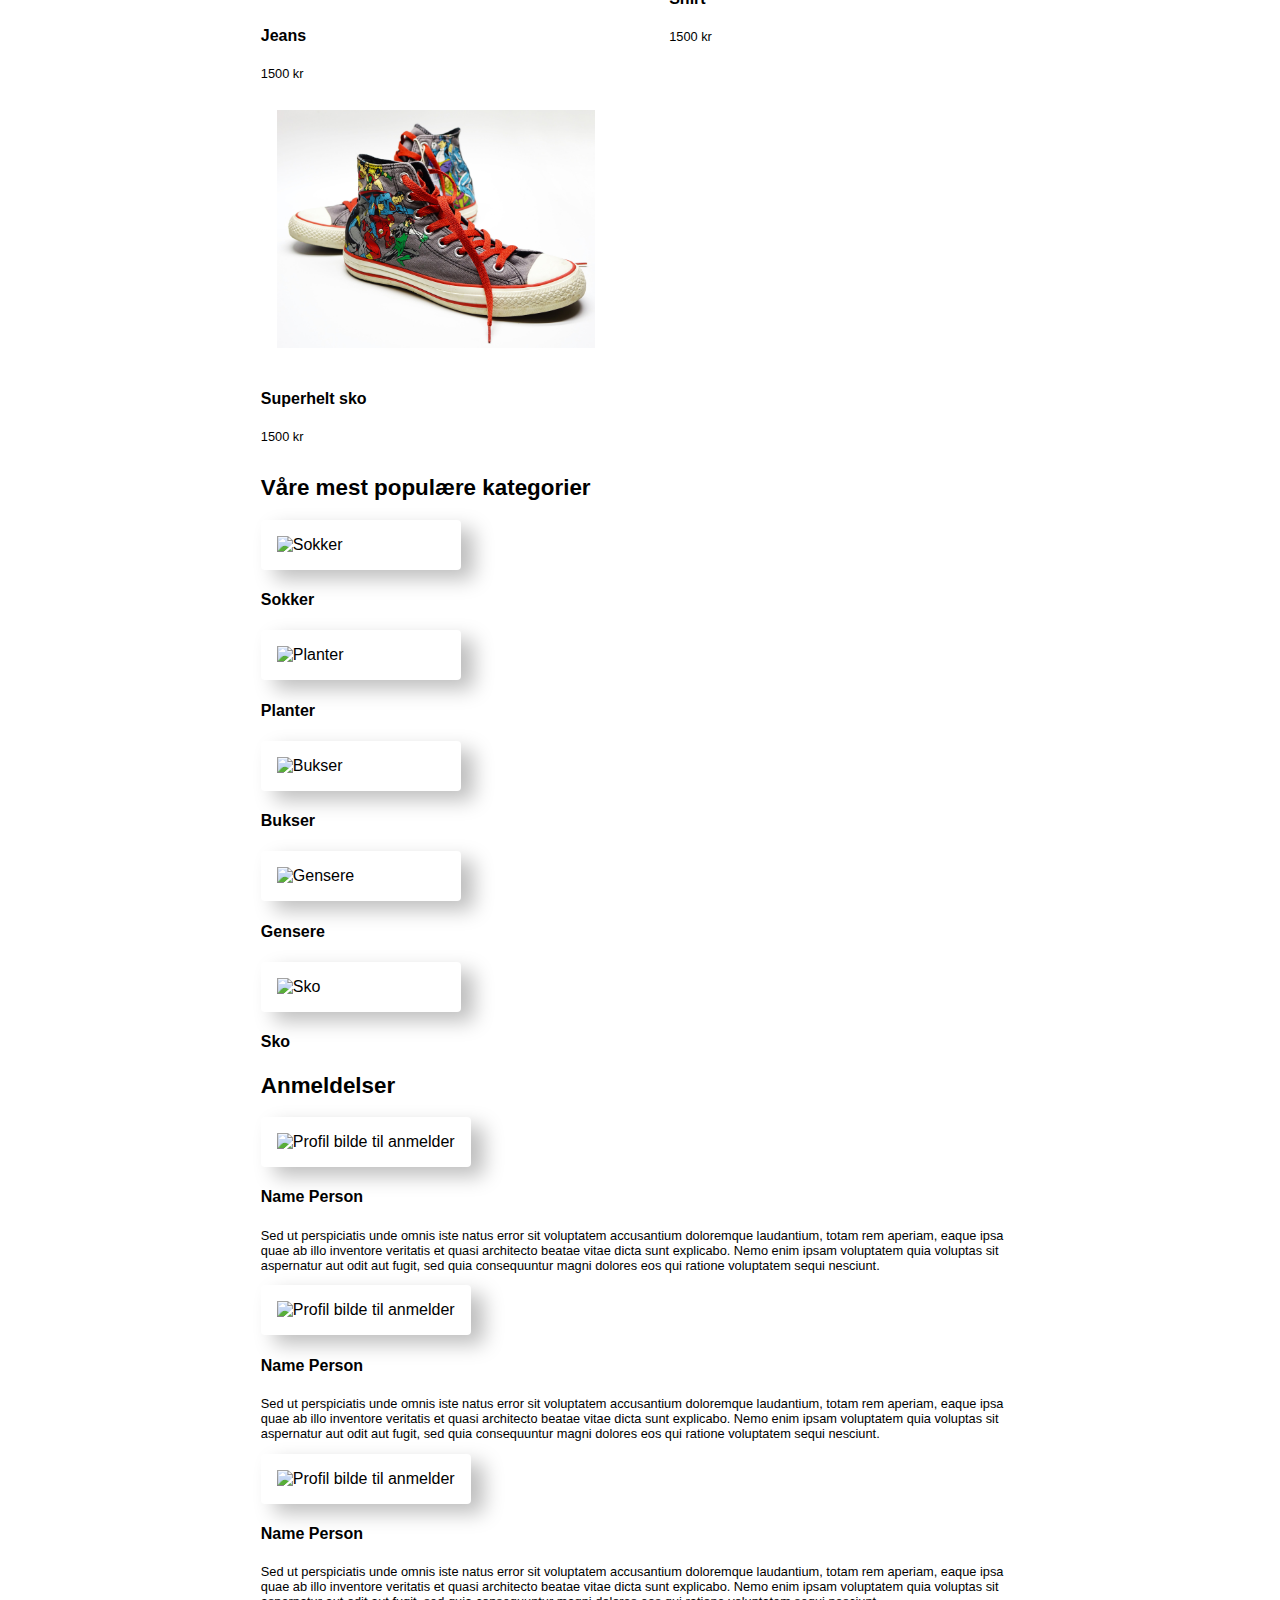
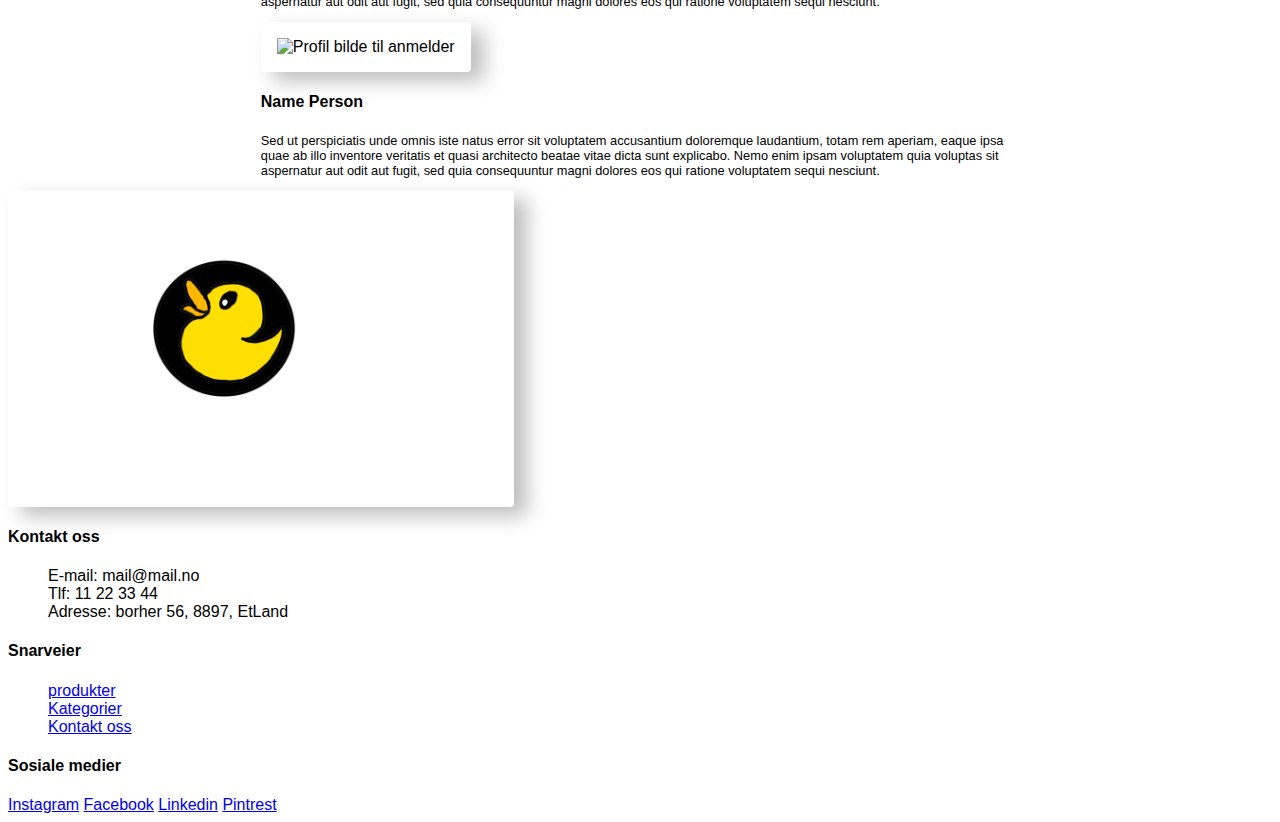
==== commit c6150c0e: "sh" ====
--- a/Eksamen/html/index.html
+++ b/Eksamen/html/index.html
@@ -13,11 +13,18 @@
 <body>
     <div id="grid">
     <header>
+            
+        <form> 
+            <label for="search">Søk</label>
+            <input type="search" placeholder="Her kan du søke etter produkter..." id="search">
+            <input type="submit" value="søk">
+        </form>
+
         <img src="../img/logo.png" alt="Logo for nettsted" id="logo">
 
-        <a href="checkout.html">
-            <i class="fa-solid fa-cart-shopping"></i>
-        </a>
+
+        <i class="fa-solid fa-cart-shopping"></i>
+
         <nav>
             <ul>
                 <li>
@@ -35,14 +42,8 @@
                     <a href="#kontakt">Kontakt oss</a>
                 </li>
             </ul>
+
  
-
-            <form> 
-                <label for="search">Søk</label>
-                <input type="search" placeholder="Her kan du søke etter produkter..." id="search">
-                <input type="submit" value="søk">
-            </form>
-
         </nav>
     </header>
     <main>
@@ -130,25 +131,25 @@
 
             <article>
                 <img src="https://picsum.photos/200/300" alt="Profil bilde til anmelder">
-                <h4>4/5</h4>
-                <p>Sed ut perspiciatis unde omnis iste natus error sit voluptatem accusantium doloremque laudantium, totam rem aperiam, eaque ipsa quae ab illo inventore veritatis et quasi architecto beatae vitae dicta sunt explicabo. Nemo enim ipsam voluptatem quia voluptas sit aspernatur aut odit aut fugit, sed quia consequuntur magni dolores eos qui ratione voluptatem sequi nesciunt.</p>
-            </article>
-
-            <article>
-                <img src="https://picsum.photos/200/300" alt="Profil bilde til anmelder">
-                <h4>4/5</h4>
-                <p>Sed ut perspiciatis unde omnis iste natus error sit voluptatem accusantium doloremque laudantium, totam rem aperiam, eaque ipsa quae ab illo inventore veritatis et quasi architecto beatae vitae dicta sunt explicabo. Nemo enim ipsam voluptatem quia voluptas sit aspernatur aut odit aut fugit, sed quia consequuntur magni dolores eos qui ratione voluptatem sequi nesciunt.</p>
-            </article>
-
-            <article>
-                <img src="https://picsum.photos/200/300" alt="Profil bilde til anmelder">
-                <h4>4/5</h4>
-                <p>Sed ut perspiciatis unde omnis iste natus error sit voluptatem accusantium doloremque laudantium, totam rem aperiam, eaque ipsa quae ab illo inventore veritatis et quasi architecto beatae vitae dicta sunt explicabo. Nemo enim ipsam voluptatem quia voluptas sit aspernatur aut odit aut fugit, sed quia consequuntur magni dolores eos qui ratione voluptatem sequi nesciunt.</p>
-            </article>
-
-            <article>
-                <img src="https://picsum.photos/200/300" alt="Profil bilde til anmelder">
-                <h4>4/5</h4>
+                <h4>Name Person</h4>
+                <p>Sed ut perspiciatis unde omnis iste natus error sit voluptatem accusantium doloremque laudantium, totam rem aperiam, eaque ipsa quae ab illo inventore veritatis et quasi architecto beatae vitae dicta sunt explicabo. Nemo enim ipsam voluptatem quia voluptas sit aspernatur aut odit aut fugit, sed quia consequuntur magni dolores eos qui ratione voluptatem sequi nesciunt.</p>
+            </article>
+
+            <article>
+                <img src="https://picsum.photos/200/300" alt="Profil bilde til anmelder">
+                <h4>Name Person</h4>
+                <p>Sed ut perspiciatis unde omnis iste natus error sit voluptatem accusantium doloremque laudantium, totam rem aperiam, eaque ipsa quae ab illo inventore veritatis et quasi architecto beatae vitae dicta sunt explicabo. Nemo enim ipsam voluptatem quia voluptas sit aspernatur aut odit aut fugit, sed quia consequuntur magni dolores eos qui ratione voluptatem sequi nesciunt.</p>
+            </article>
+
+            <article>
+                <img src="https://picsum.photos/200/300" alt="Profil bilde til anmelder">
+                <h4>Name Person</h4>
+                <p>Sed ut perspiciatis unde omnis iste natus error sit voluptatem accusantium doloremque laudantium, totam rem aperiam, eaque ipsa quae ab illo inventore veritatis et quasi architecto beatae vitae dicta sunt explicabo. Nemo enim ipsam voluptatem quia voluptas sit aspernatur aut odit aut fugit, sed quia consequuntur magni dolores eos qui ratione voluptatem sequi nesciunt.</p>
+            </article>
+
+            <article>
+                <img src="https://picsum.photos/200/300" alt="Profil bilde til anmelder">
+                <h4>Name Person</h4>
                 <p>Sed ut perspiciatis unde omnis iste natus error sit voluptatem accusantium doloremque laudantium, totam rem aperiam, eaque ipsa quae ab illo inventore veritatis et quasi architecto beatae vitae dicta sunt explicabo. Nemo enim ipsam voluptatem quia voluptas sit aspernatur aut odit aut fugit, sed quia consequuntur magni dolores eos qui ratione voluptatem sequi nesciunt.</p>
             </article>
 
@@ -160,17 +161,27 @@
     <footer>
 
         <section>
-            <a href="../img/logo.png"></a>
+            <img src="../img/logo.png" alt="Logo" id="logos">
         </section>
     
         <section id="kontakt">
             <h4>Kontakt oss</h4>
-            <p>
-                Kontaktinfo:
-                e-mail: mail@mail.no
-                tlf: 11 22 33 44
-                adresse: borher 56, 8897, EtLand
-            </p>
+
+            <nav>
+                <ul>
+                    <li>
+                        <a>E-mail: mail@mail.no </a>
+                    </li>
+                    
+                    <li>
+                        <a>Tlf: 11 22 33 44 </a>
+                    </li>
+                    
+                    <li>
+                        <a>Adresse: borher 56, 8897, EtLand </a>
+                    </li>
+                </ul>
+            </nav>
         </section>
     
         <section>
--- a/Eksamen/css/main.css
+++ b/Eksamen/css/main.css
@@ -3,18 +3,59 @@
    
 }
 
+* {
+    box-sizing: border-box; 
+}
+
+h1{
+    font-size: 2rem;
+}
+h2{
+    font-size: 1.4rem;
+}
+h3{
+    font-size: 1.2rem;
+}
+h4{
+    font-size: 1rem;
+}
+p{
+    font-size: 0.8rem;
+}
+
+
 body{
     background-color: #fff;
+}
+
+
+#grid{
+    display: grid;
+    grid-template-columns: 1fr 3fr 1fr;
+    grid-template-rows: repeat(3, auto);
 }
 
 header {
     grid-column: 1 / 4;
     grid-row: 1 / 2; 
+
+    nav{
+        ul{
+            display: flex; 
+            flex-wrap: wrap; 
+            justify-content: space-between;
+        }
+    }
 }
 
 main {
     grid-column: 2 / 3;
     grid-row: 2 / 3; 
+}
+
+li{
+    list-style: none;
+    text-decoration: none;
 }
 
 #products{
@@ -34,7 +75,7 @@
             min-width: 200px; 
             width: 100%;
             box-shadow: 13px 9px 20px 0px #ffffff; 
-            border-radius: 4px;
+            border-radius: 1px;
             padding: 1rem;
             } 
     }
@@ -48,32 +89,34 @@
     flex-wrap: wrap; 
     justify-content: space-between;
     max-width: 40%
-
     
 }
 
-#grid{
-    display: grid;
-    grid-template-columns: 1fr 3fr 1fr;
-    grid-template-rows: repeat(3, auto);
+#logos{
+    display: flex; 
+    flex-wrap: wrap; 
+    justify-content: space-between;
+    max-width: 40%
 }
 
-#kategorier{
-
-    article{
-        
-        img{
-            max-width: 350px;
-            min-width: 200px; 
-            width: 100%;
-            box-shadow: 13px 9px 20px 0px #ffffff; 
-            border-radius: 4px;
-            padding: 1rem;
-        } 
-    }
 
 
-}
+
+        
+img{
+
+    max-width: 350px;
+    min-width: 200px; 
+    width: 100%;
+    box-shadow: 13px 9px 20px 0px #bebebe; 
+    border-radius: 4px;
+    padding: 1rem;
+} 
+
+
+
+
+
 
 footer {
     grid-column: 1 / 4;
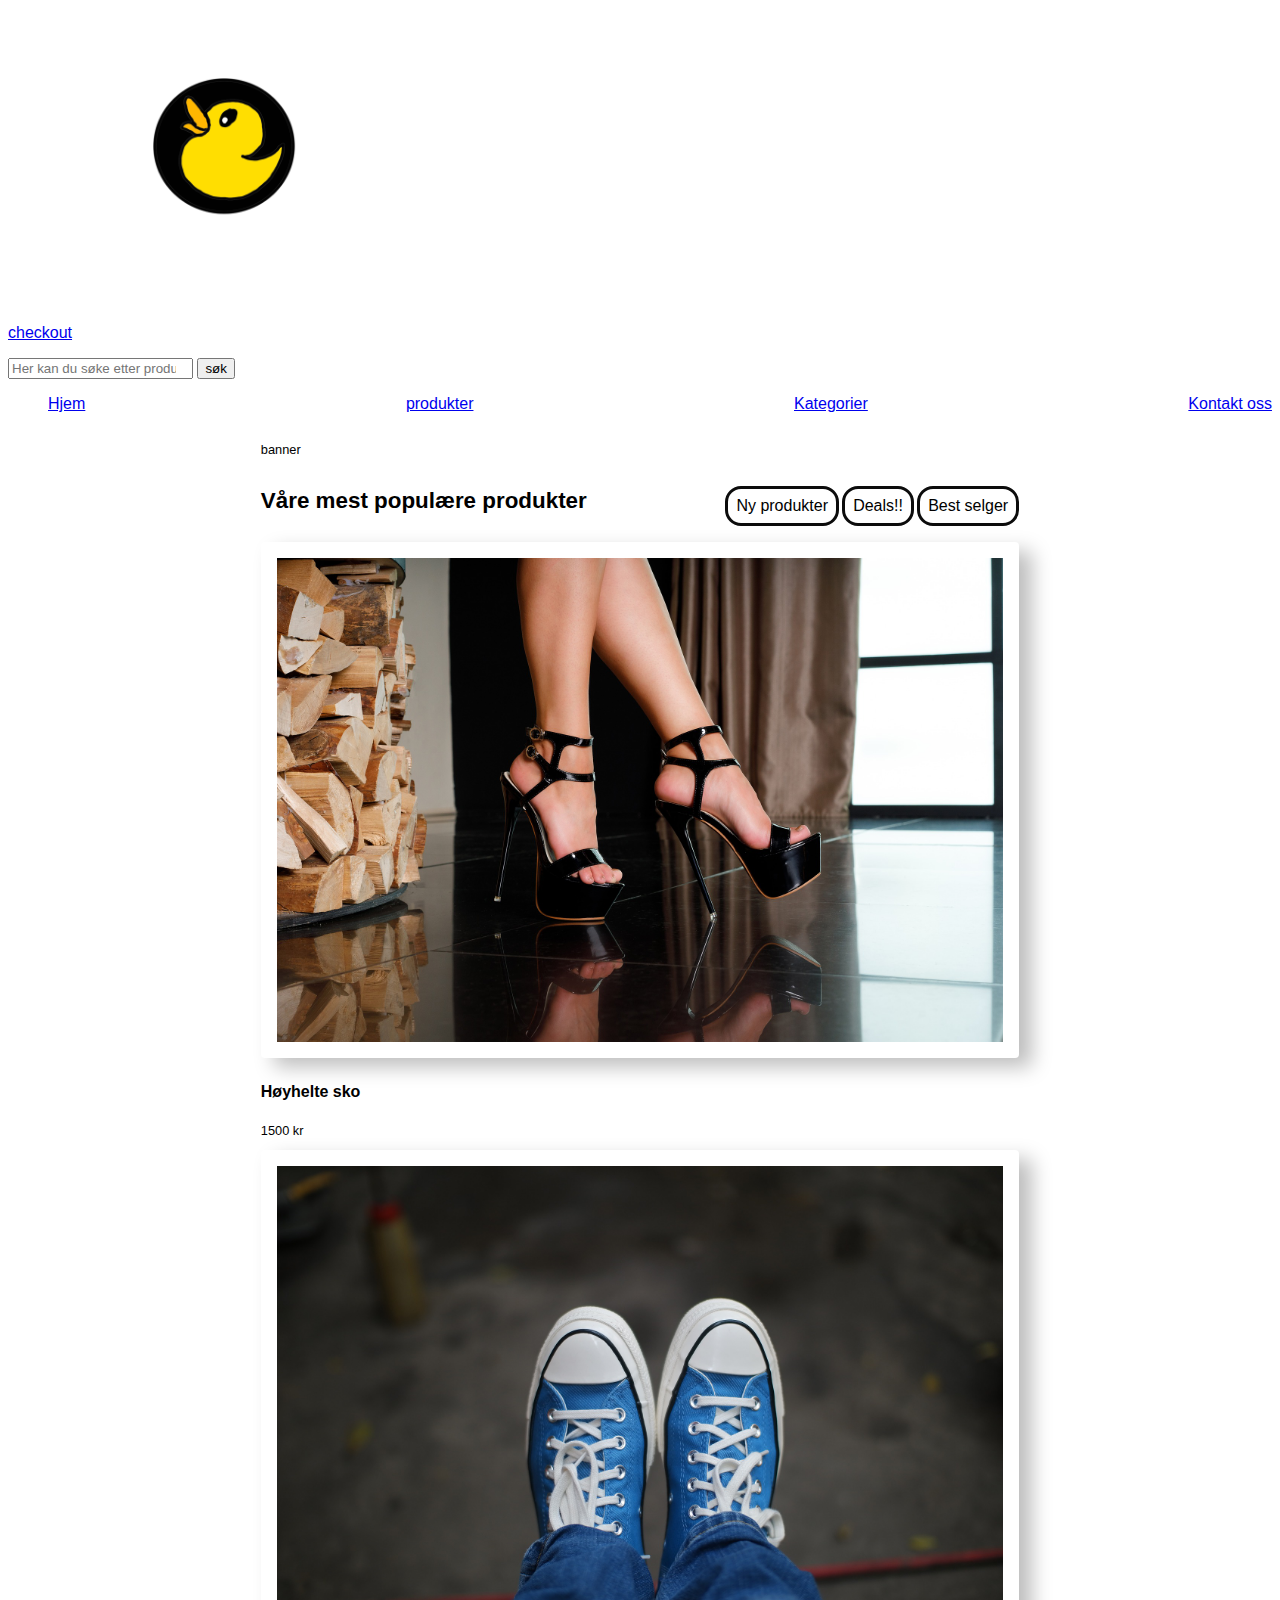
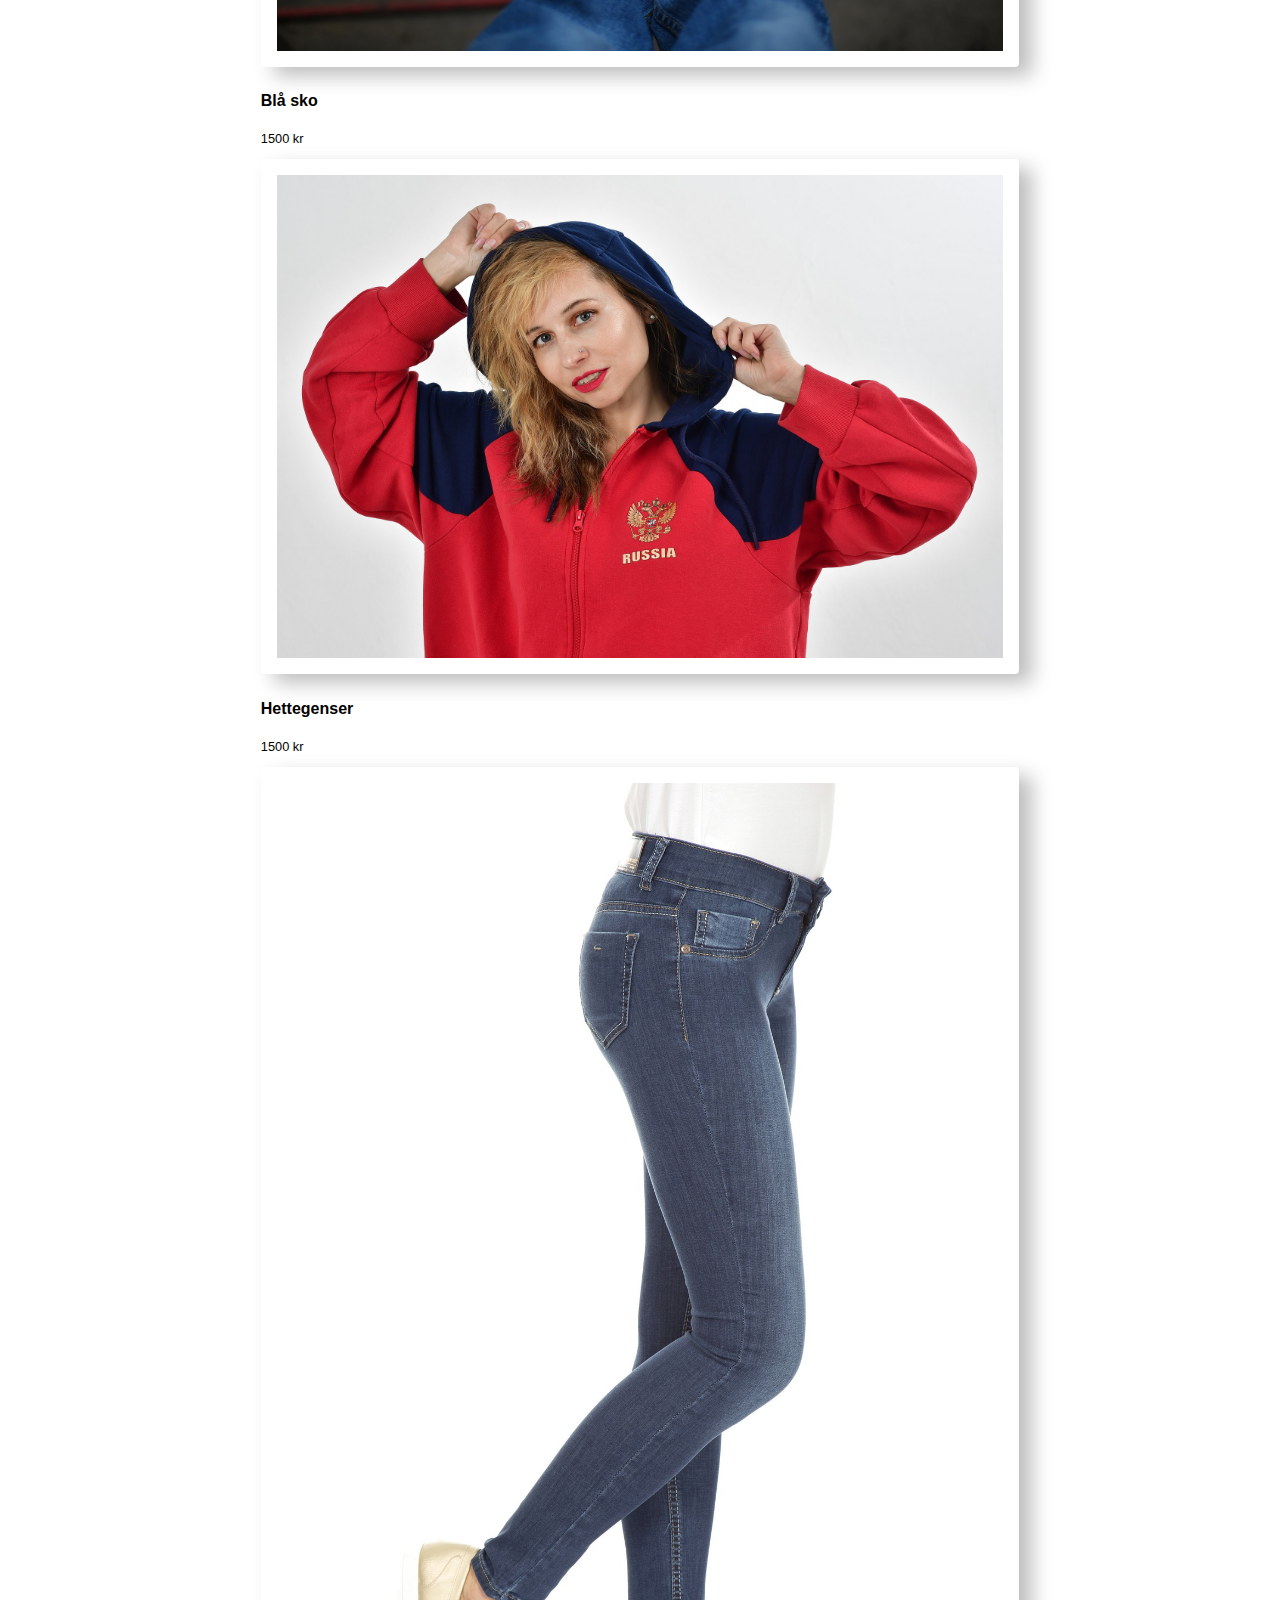
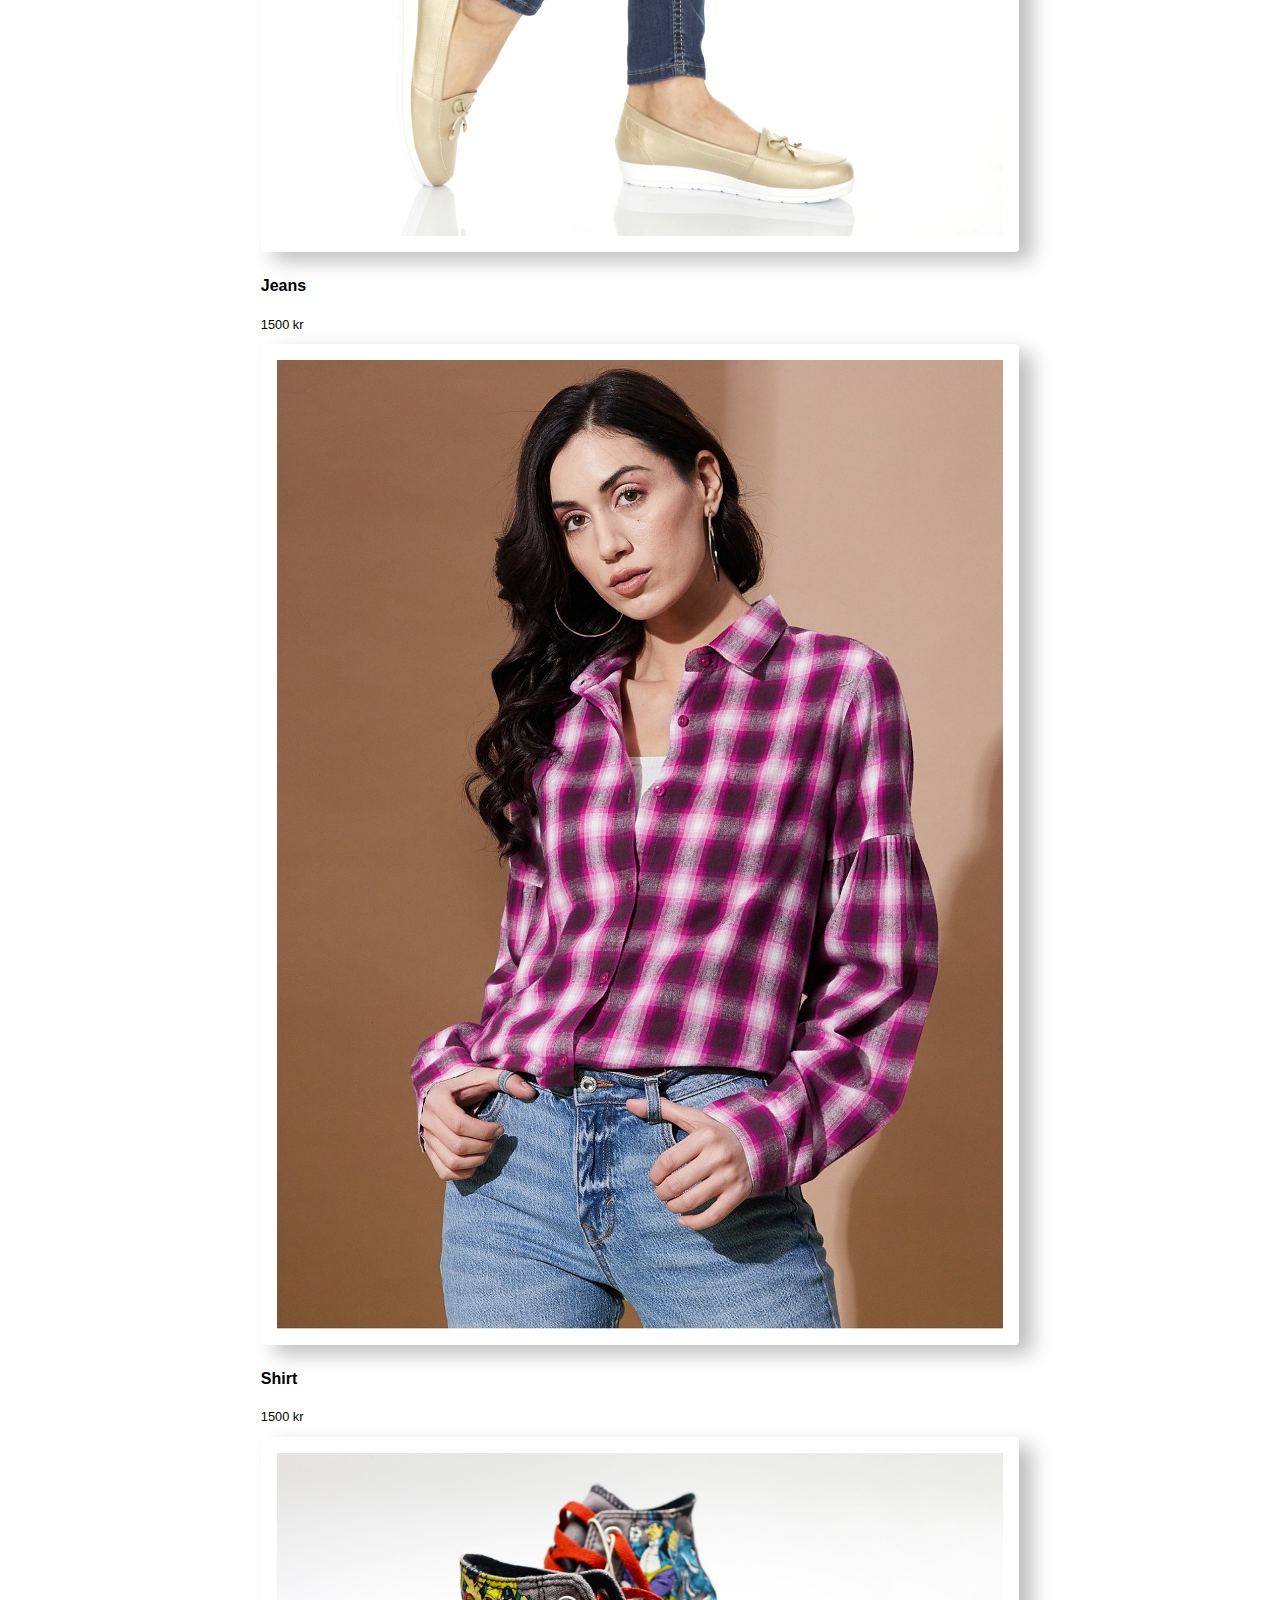
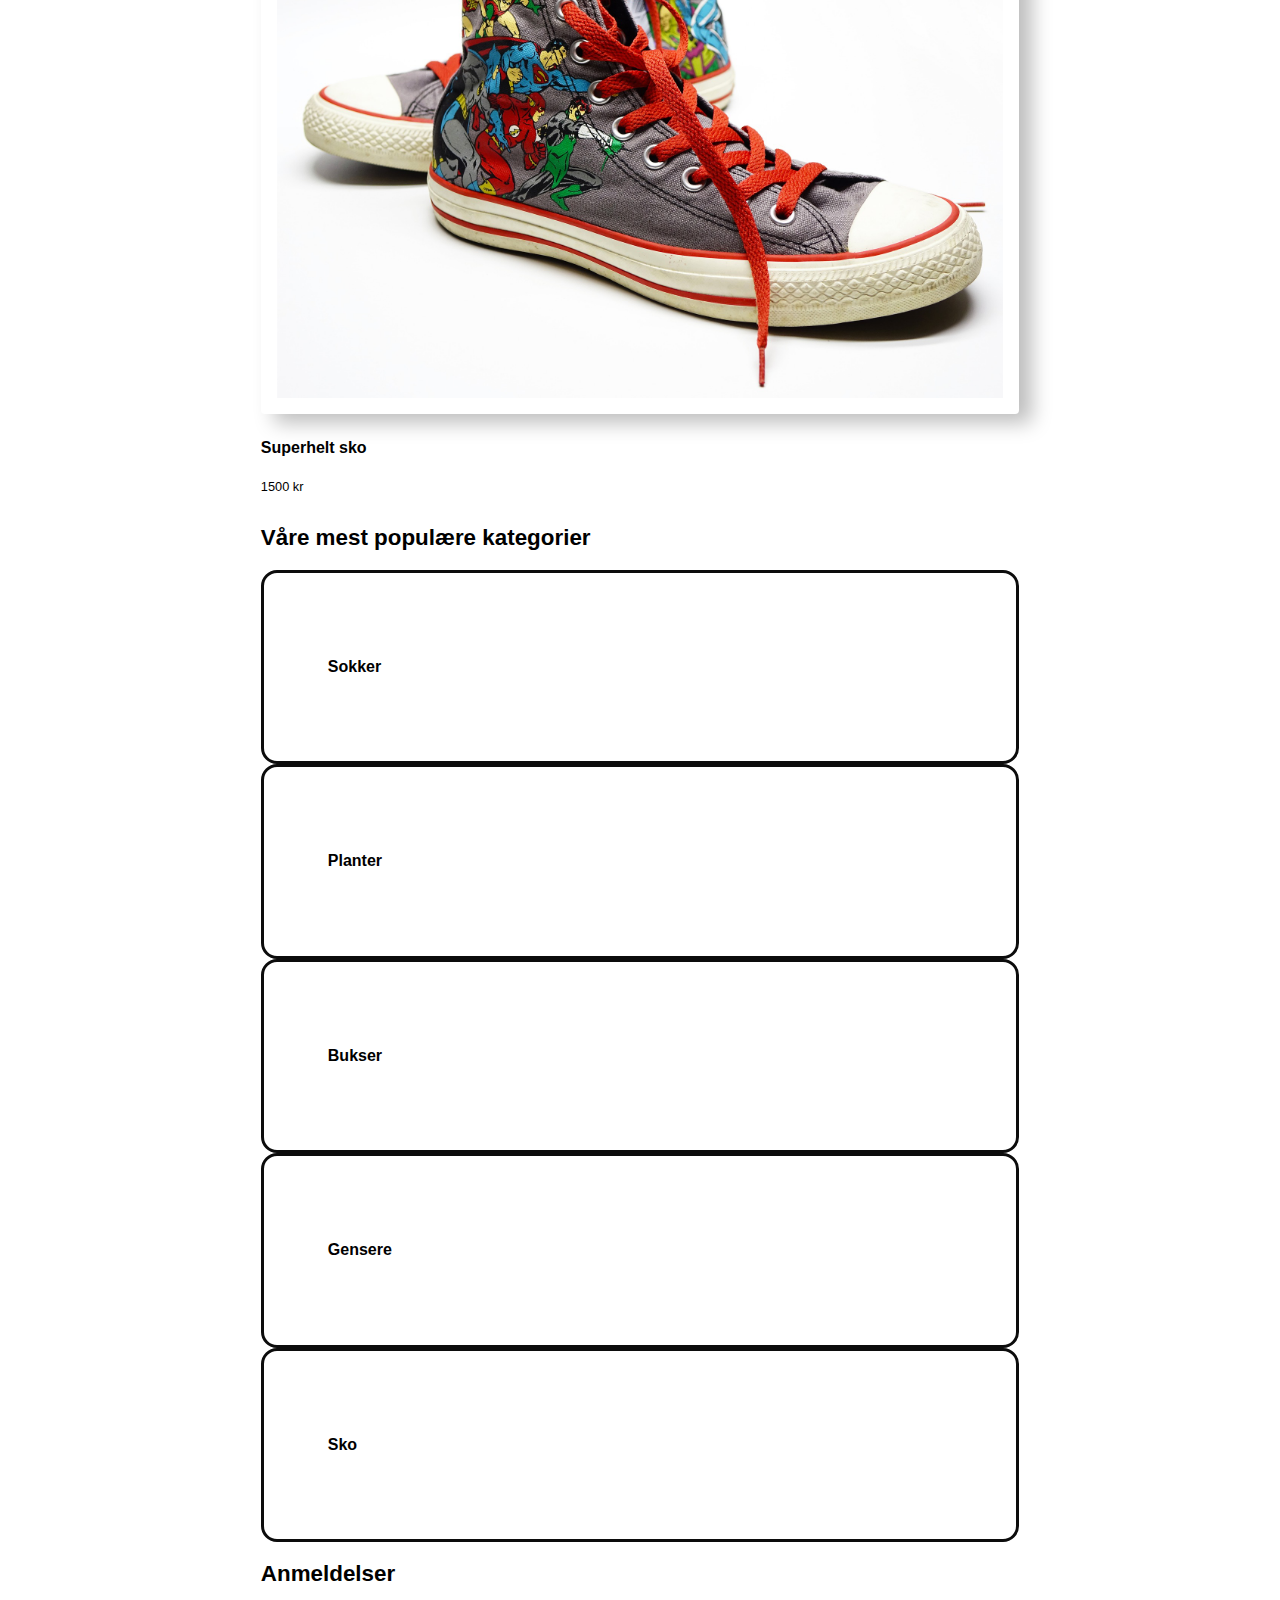
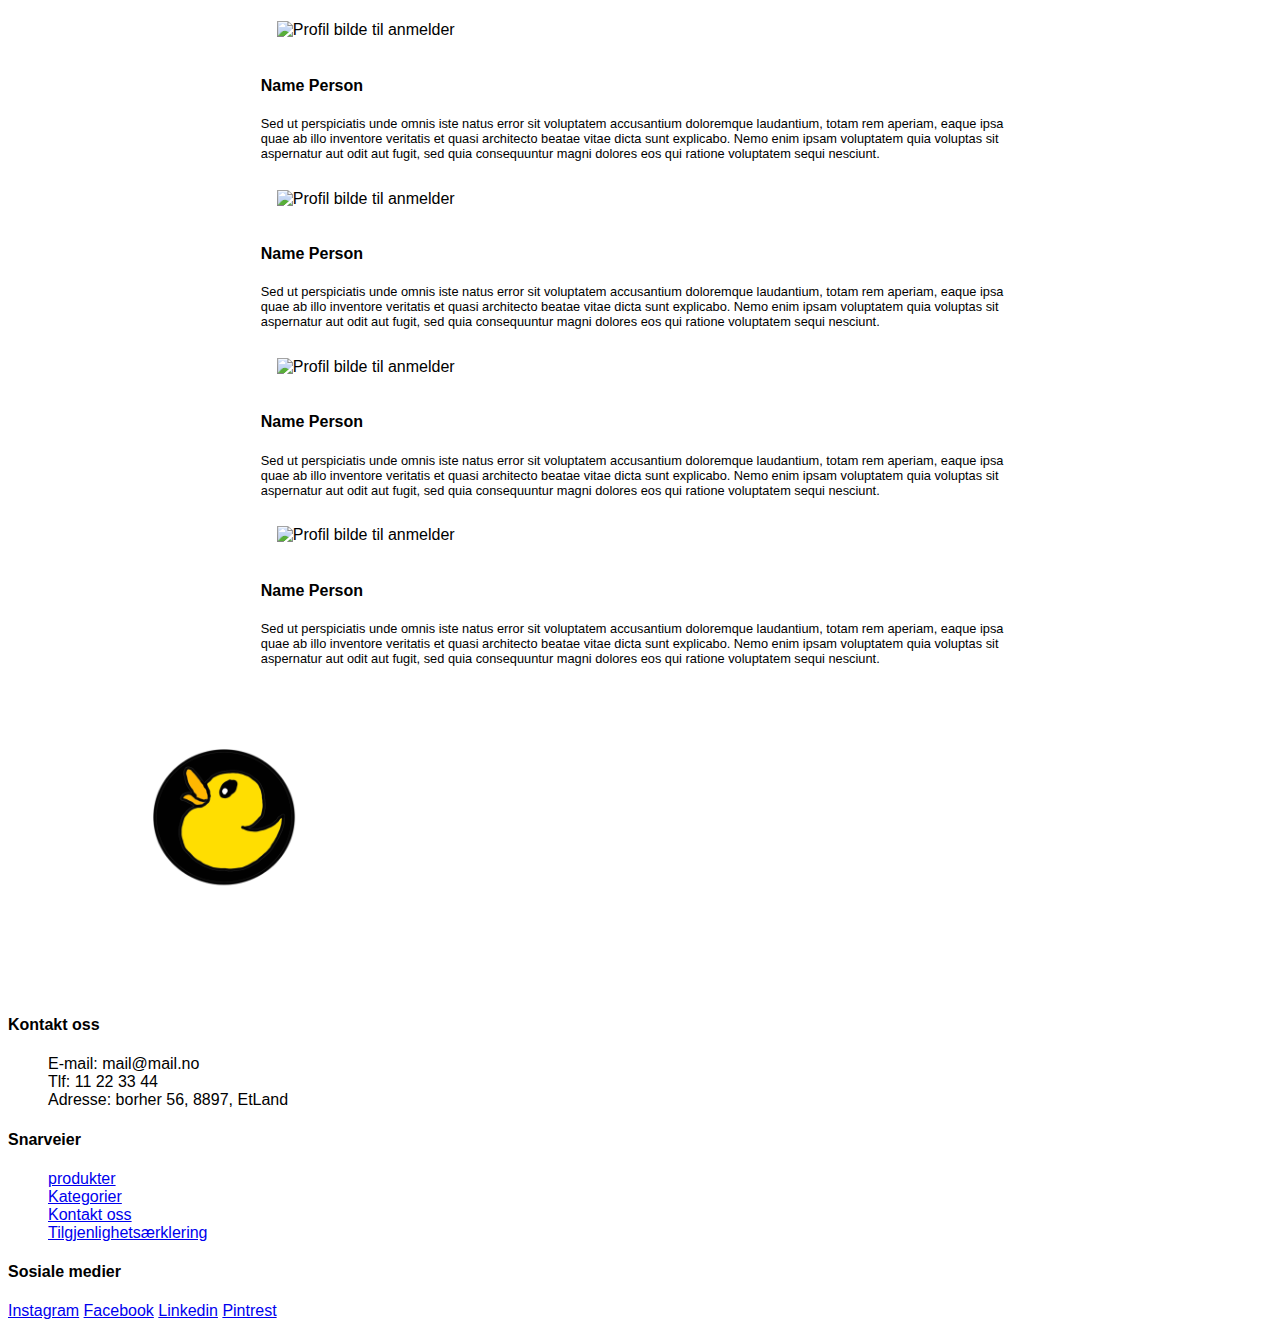
==== commit dab739d6: "last one i hope" ====
--- a/Eksamen/html/index.html
+++ b/Eksamen/html/index.html
@@ -13,17 +13,20 @@
 <body>
     <div id="grid">
     <header>
+
+        <section>
+            <img src="../img/logo.png" alt="Logo for nettsted" id="logo">
+            <a href="checkout.html">checkout</a>
+        </section>
             
         <form> 
-            <label for="search">Søk</label>
+            <label for="search"></label>
             <input type="search" placeholder="Her kan du søke etter produkter..." id="search">
             <input type="submit" value="søk">
         </form>
 
-        <img src="../img/logo.png" alt="Logo for nettsted" id="logo">
-
-
-        <i class="fa-solid fa-cart-shopping"></i>
+
+        
 
         <nav>
             <ul>
@@ -56,6 +59,20 @@
 
         <section id="products">
             <h2>Våre mest populære produkter</h2>
+            
+            <ul>
+                <li>
+                    <a>Ny produkter</a>
+                </li>
+                <li>
+                    <a>Deals!!</a>
+                </li>
+                
+                <li>
+                    <a>Best selger</a>
+                </li>
+            </ul>
+
             <article>
                     <img src="../img/Highheels.jpg" alt="Høyhelte sko">
                 <h4>Høyhelte sko</h4>
@@ -100,33 +117,32 @@
 
 
             <article>
-                <img src="https://picsum.photos/200/300" alt="Sokker">
                 <h4>Sokker</h4>
             </article>
 
             <article>
-                <img src="https://picsum.photos/200/300" alt="Planter">
+
                 <h4>Planter</h4>
             </article>
 
             <article>
-                <img src="https://picsum.photos/200/300" alt="Bukser">
+             
                 <h4>Bukser</h4>
             </article>
 
             <article>
-                <img src="https://picsum.photos/200/300" alt="Gensere">
+            
                 <h4>Gensere</h4>
             </article>
 
             <article>
-                <img src="https://picsum.photos/200/300" alt="Sko">
+                
                 <h4>Sko</h4>
             </article>
 
         </section>
 
-        <section>
+        <section id="stars">
             <h2>Anmeldelser</h2>
 
             <article>
@@ -199,6 +215,9 @@
                         <li>
                             <a href="#kontakt">Kontakt oss</a>
                         </li>
+                        <li>
+                            <a href="../tilgjenlighetsærklering.pdf">Tilgjenlighetsærklering</a>
+                        </li>
                     </ul>
                 </nav>
         </section>
--- a/Eksamen/css/main.css
+++ b/Eksamen/css/main.css
@@ -39,6 +39,10 @@
     grid-column: 1 / 4;
     grid-row: 1 / 2; 
 
+    img{
+        box-shadow: none;
+    }
+
     nav{
         ul{
             display: flex; 
@@ -48,10 +52,29 @@
     }
 }
 
-main {
+body form label{
+    border: #a3a3a3;
+    
+}
+
+main{
+
     grid-column: 2 / 3;
     grid-row: 2 / 3; 
+
+
+    nav{
+
+        ul{ 
+        display: flex;
+        list-style: none;
+        padding: 0;
+        margin: 0;
+        gap: 1rem;
+        }
+    }
 }
+
 
 li{
     list-style: none;
@@ -63,33 +86,43 @@
     display: flex;
     flex-wrap: wrap;
     justify-content: space-between;
+
+    ul{
+        display: flex;
+        flex-wrap: wrap;
+        gap: 0.2rem;
+        li{
+            padding: 0.5rem;
+            border-color: #0c0c0c;
+            border-radius: 1rem;
+            border: #0c0c0c;
+            border-style: solid;
+        }
+    }
     
 }
 
-#products{
+#stars{
+    img{
+        box-shadow: none;
+    }
+}
 
-    article{
-
-        img{
-            max-width: 350px;
-            min-width: 200px; 
-            width: 100%;
-            box-shadow: 13px 9px 20px 0px #ffffff; 
-            border-radius: 1px;
-            padding: 1rem;
-            } 
-    }
-
-
-
-}
+        
+img{
+    max-width: 100%;
+    min-width: 100%x; 
+    width: 100%;
+    box-shadow: 13px 9px 20px 0px #bebebe; 
+    border-radius: 4px;
+    padding: 1rem;
+} 
 
 #logo {
     display: flex; 
     flex-wrap: wrap; 
     justify-content: space-between;
     max-width: 40%
-    
 }
 
 #logos{
@@ -99,27 +132,38 @@
     max-width: 40%
 }
 
+#kategorier{
 
+    article{
+        padding: 4rem;
+        border-color: #0c0c0c;
+        border-radius: 1rem;
+        border: #0c0c0c;
+        border-style: solid;
+    }
+}
 
+label{
+    display: flex;
+    justify-content: none;
+    padding: 0.5rem;
+    border-radius: 1rem;
+    border: #727272;
+    border-style: solid;
 
-        
-img{
-
-    max-width: 350px;
-    min-width: 200px; 
-    width: 100%;
-    box-shadow: 13px 9px 20px 0px #bebebe; 
-    border-radius: 4px;
-    padding: 1rem;
-} 
-
-
-
-
+    input{
+        border: none;
+    }
+}
 
 
 footer {
     grid-column: 1 / 4;
     grid-row: 3 / 4; 
+
+    img{
+        box-shadow: none;
+    }
 }
 
+
